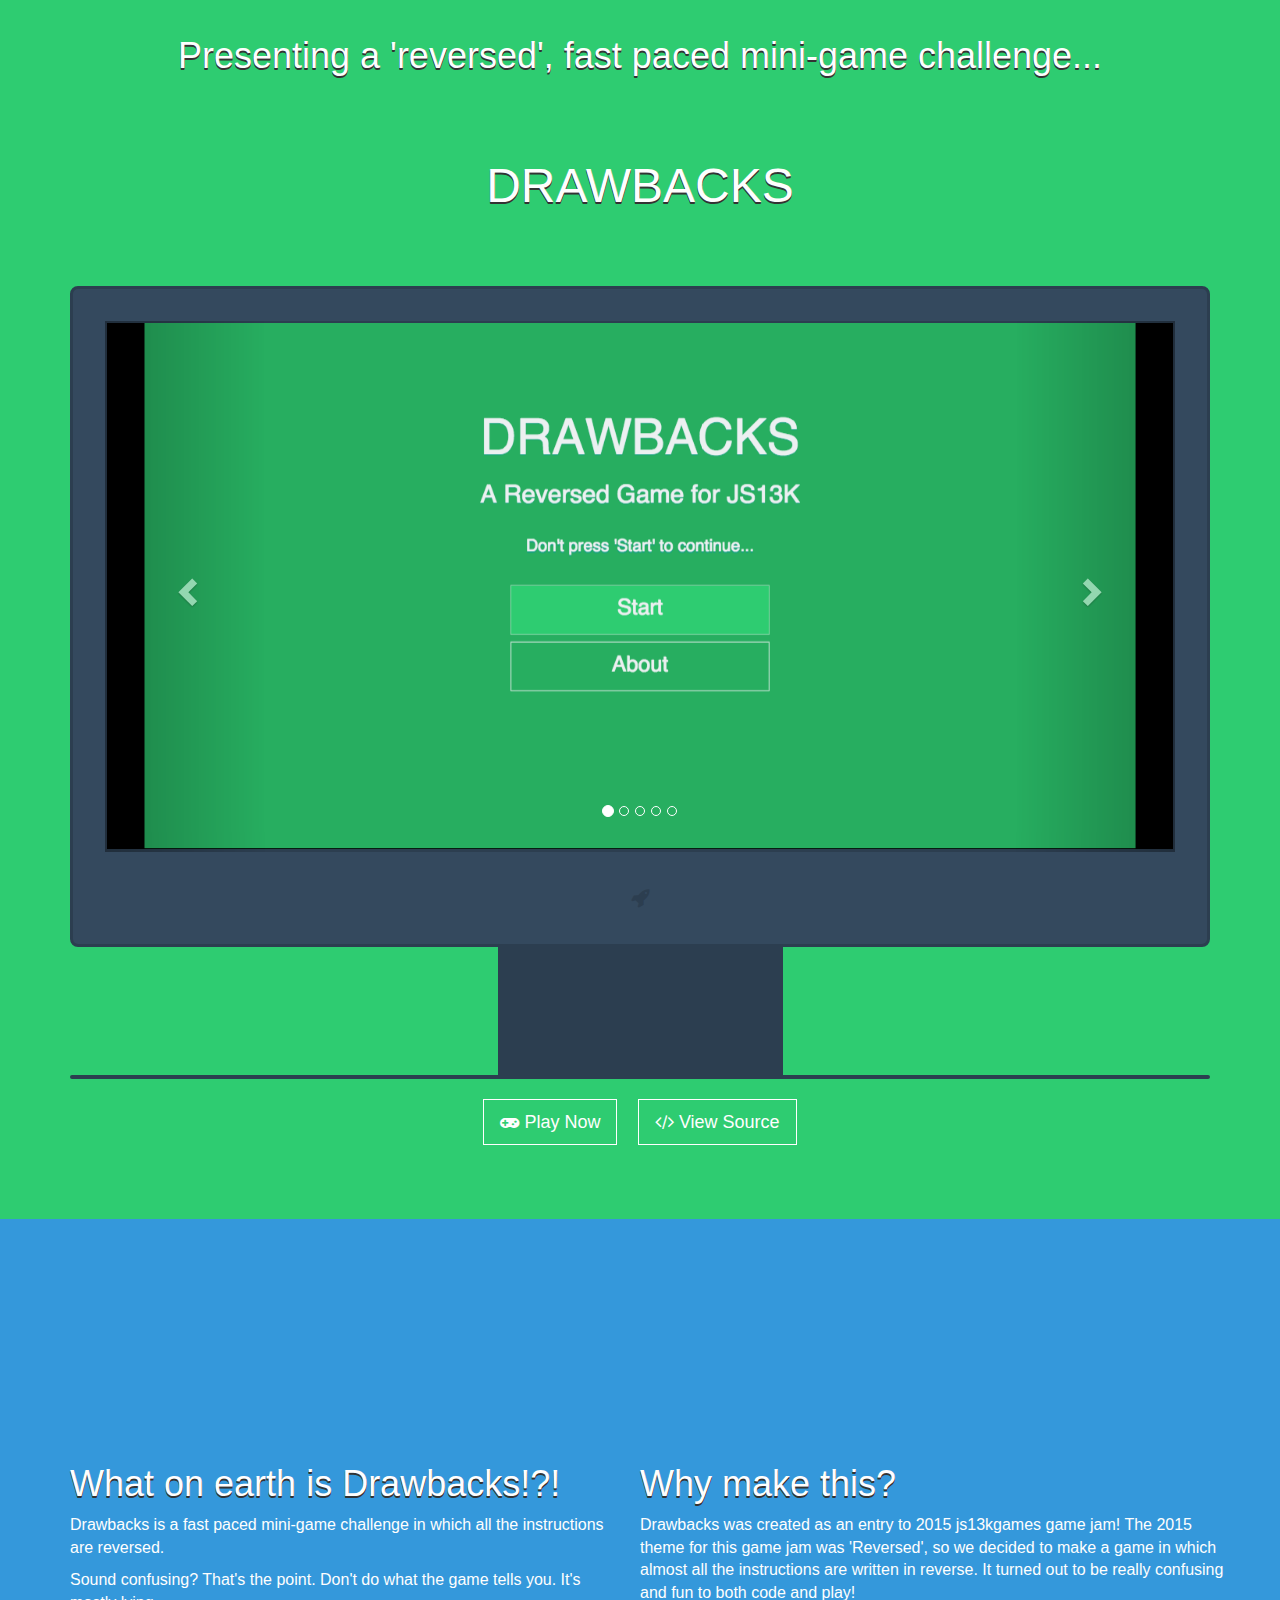
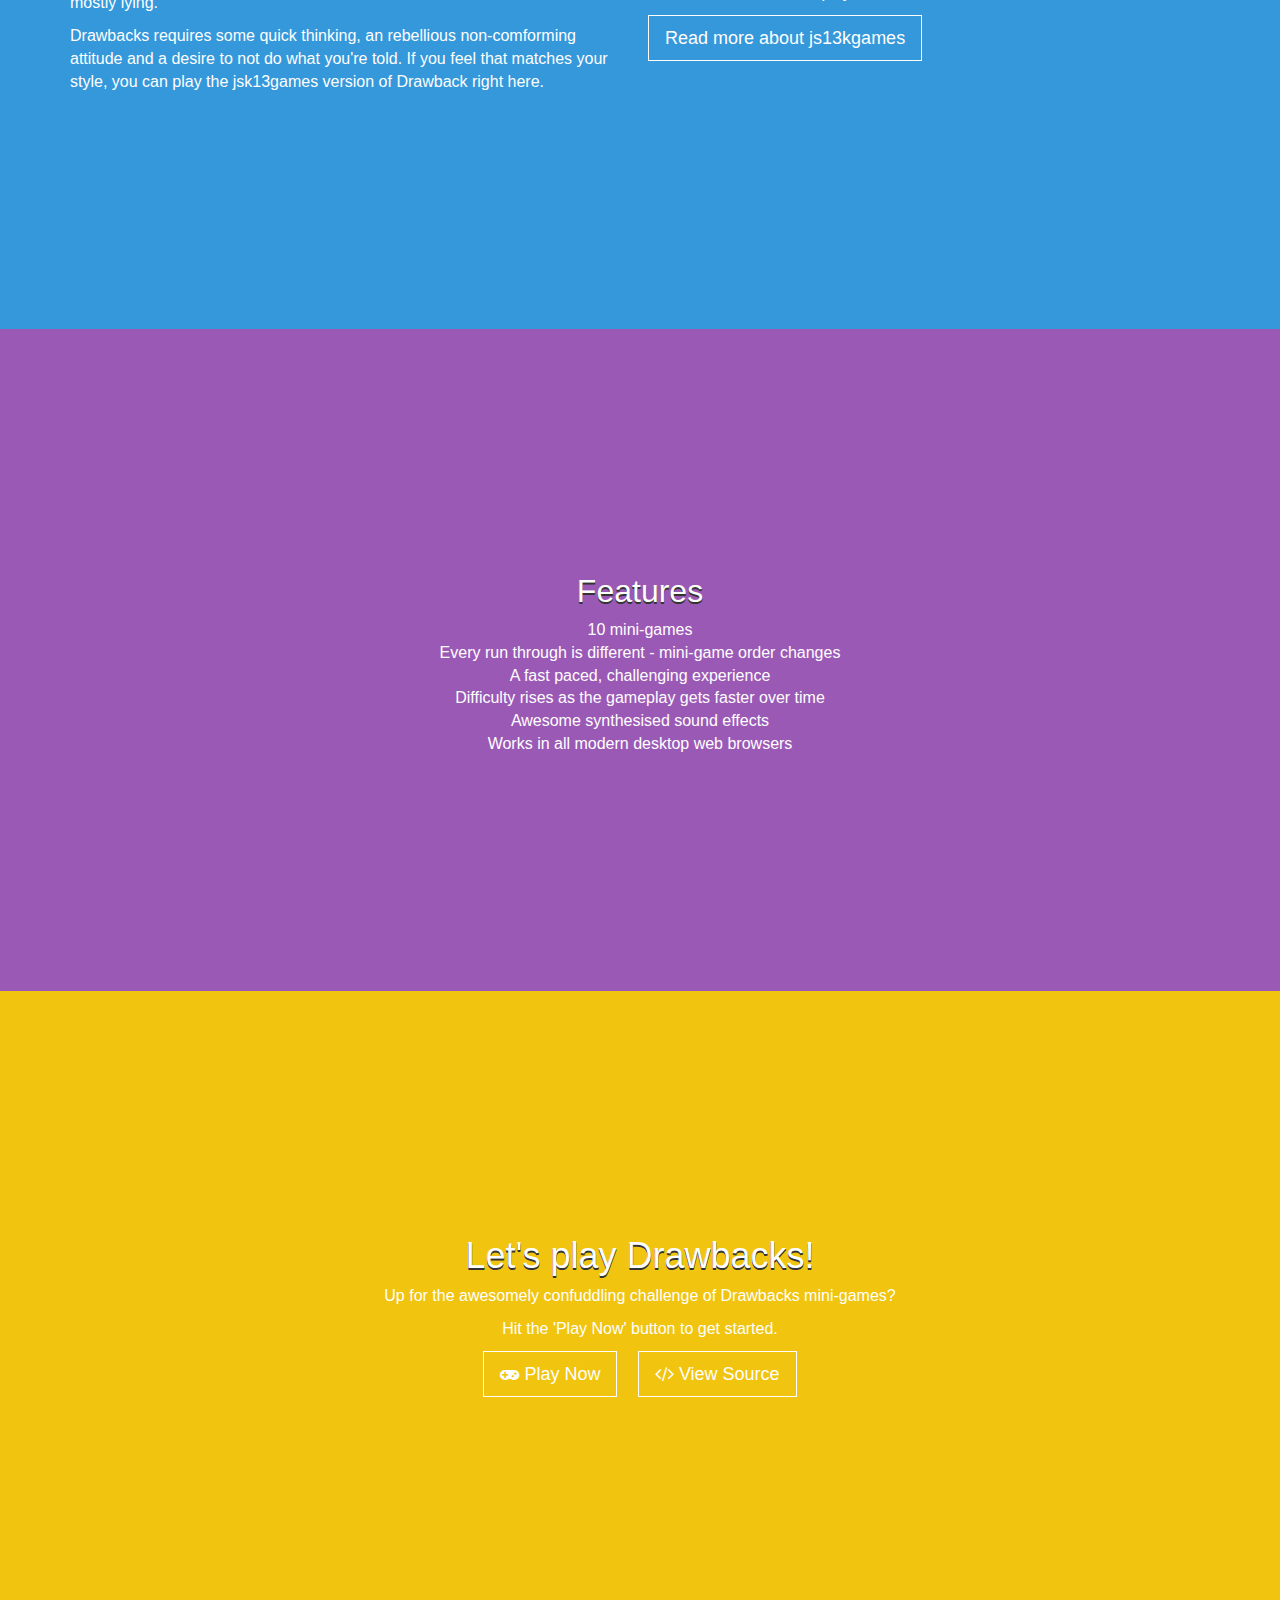
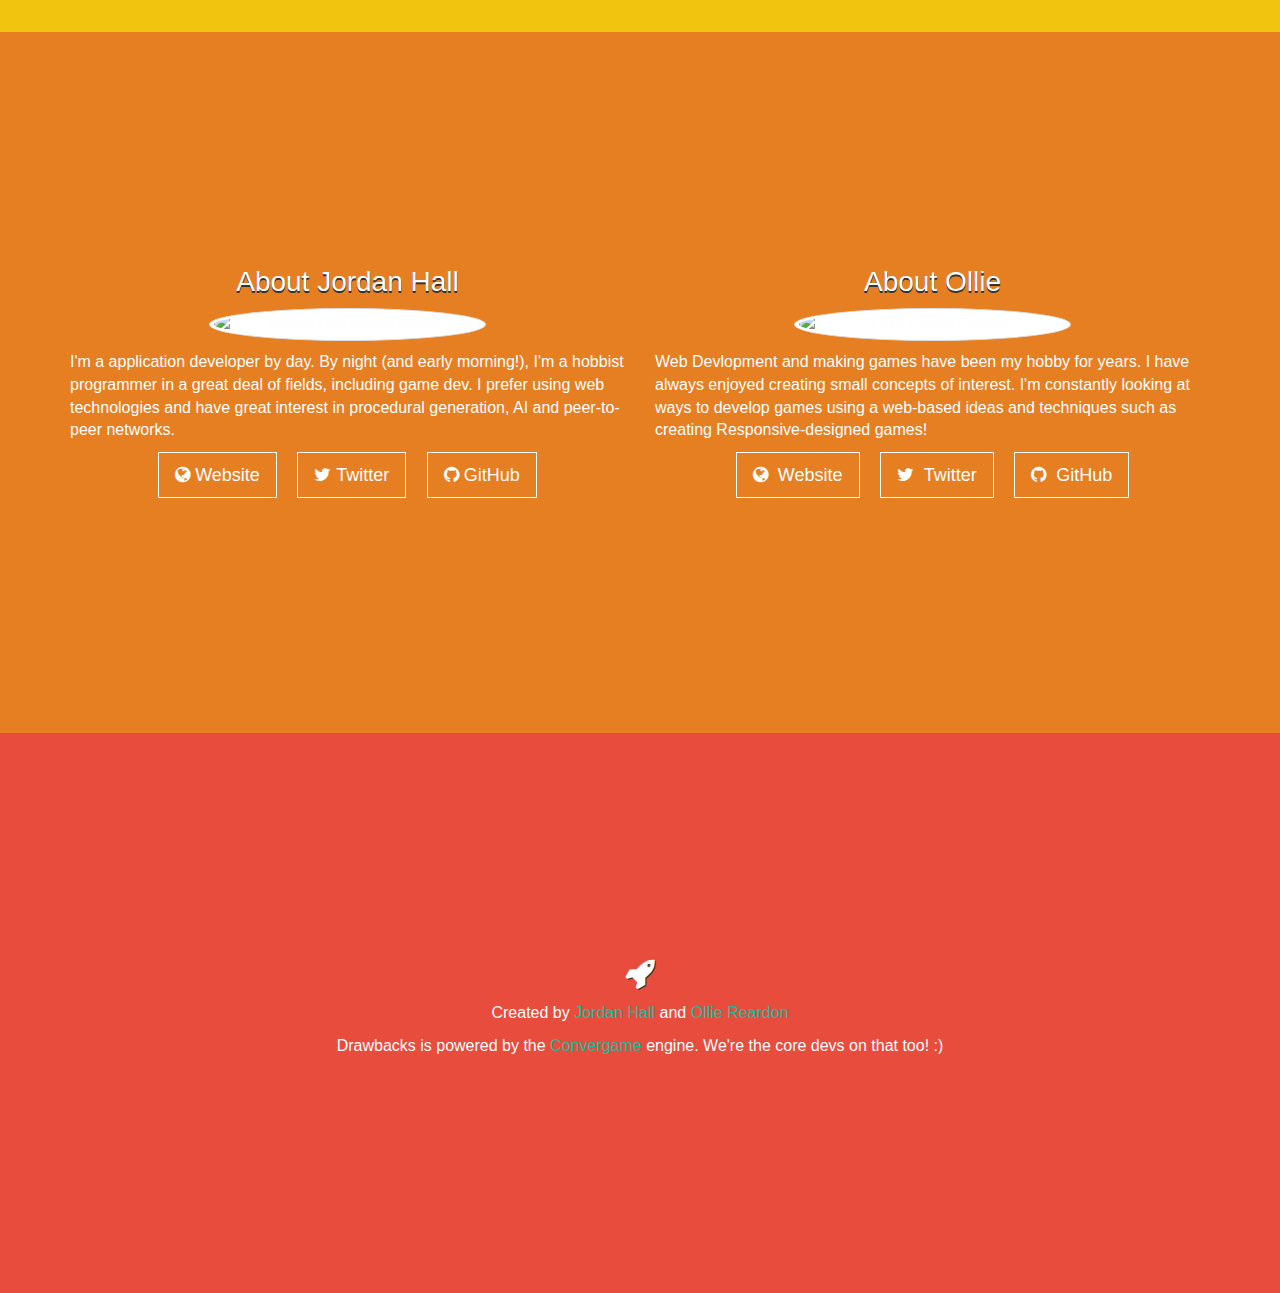
==== index.html @ aa83a206 "Google Analytics added" ====
<!DOCTYPE html>
<html lang="en">
  <head>
    <meta charset="utf-8">
    <meta http-equiv="X-UA-Compatible" content="IE=edge">
    <meta name="viewport" content="width=device-width, initial-scale=1">
    <!-- The above 3 meta tags *must* come first in the head; any other head content must come *after* these tags -->
    <title>Drawbacks - a 'reversed' fast paced mini-game challenge</title>
    
    <!-- Bootstrap -->
    <link rel="stylesheet" href="https://maxcdn.bootstrapcdn.com/bootstrap/3.3.5/css/bootstrap.min.css">
    <link href="css/style.css" rel="stylesheet">
    <link rel="stylesheet" href="https://maxcdn.bootstrapcdn.com/font-awesome/4.4.0/css/font-awesome.min.css">

    <!-- HTML5 shim and Respond.js for IE8 support of HTML5 elements and media queries -->
    <!-- WARNING: Respond.js doesn't work if you view the page via file:// -->
    <!--[if lt IE 9]>
      <script src="https://oss.maxcdn.com/html5shiv/3.7.2/html5shiv.min.js"></script>
      <script src="https://oss.maxcdn.com/respond/1.4.2/respond.min.js"></script>
    <![endif]-->
  </head>
  <body>
  <div class="bg bg-green">
    <div class="container">
      <h2 class="text-center">Presenting a 'reversed', fast paced mini-game challenge...</h2>
      <h1 class="text-center">DRAWBACKS</h1>
      <div class="monitor">
        <div id="carousel-screenshots" class="carousel slide" data-ride="carousel">
        <!-- Indicators -->
        <ol class="carousel-indicators">
          <li data-target="#carousel-screenshots" data-slide-to="0" class="active"></li>
          <li data-target="#carousel-screenshots" data-slide-to="1"></li>
          <li data-target="#carousel-screenshots" data-slide-to="2"></li>
          <li data-target="#carousel-screenshots" data-slide-to="3"></li>
          <li data-target="#carousel-screenshots" data-slide-to="4"></li>
        </ol>

        <!-- Wrapper for slides -->
        <div class="carousel-inner screenshots" role="listbox">
          <div class="item active">
            <img src="screens/title.png" alt="A 'reversed', fast paced mini-game challenge!">
          
          </div>
          <div class="item">
            <img src="screens/animals.png" alt="Select the animal.">
 
          </div>
          <div class="item">
            <img src="screens/yn.png" alt="Difficult questions">
      
          </div>
          <div class="item">
            <img src="screens/button.png" alt="Press? Or not to press?">
     
          </div>
          <div class="item">
            <img src="screens/traffic.png" alt="Go on which light!?!">
      
          </div>
        </div>
      
        <!-- Controls -->
        <a class="left carousel-control" href="#carousel-screenshots" role="button" data-slide="prev">
          <span class="glyphicon glyphicon-chevron-left" aria-hidden="true"></span>
          <span class="sr-only">Previous</span>
        </a>
        <a class="right carousel-control" href="#carousel-screenshots" role="button" data-slide="next">
          <span class="glyphicon glyphicon-chevron-right" aria-hidden="true"></span>
          <span class="sr-only">Next</span>
        </a>
      </div>
      <p class="text-center monitor-rocket"><span class="fa fa-rocket"></span></p>
      </div>
      <div class="monitor-stand"></div>
      <div class="monitor-base"></div>
      <br>
      <p class="text-center"><a href="js13k/index.html" class="text-center btn btn-lg btn-default btn-outline"><span class="fa fa-gamepad"></span>&nbsp;Play Now</a> <a href="https://github.com/DivineOmega/js13k" target="blank" class="text-center btn btn-lg btn-default btn-outline"><span class="fa fa-code"></span>&nbsp;View Source</a> </p>
    </div>
  </div>
  <div class="bg bg-blue">
    <div class="container">
      <div class="row">
        <div class="col-sm-6">
          <h2>What on earth is Drawbacks!?!</h2>
          <p>Drawbacks is a fast paced mini-game challenge in which all the instructions are reversed.</p>
          <p>Sound confusing? That's the point. Don't do what the game tells you. It's mostly lying.</p>
          <p>Drawbacks requires some quick thinking, an rebellious non-comforming attitude and a desire to not do what you're told. If you feel that matches your style, you can play the jsk13games version of Drawback right here.</p>
        </div>
        <div class="col sm-6">
          <h2>Why make this?</h2>
          <p>Drawbacks was created as an entry to 2015 js13kgames game jam! The 2015 theme for this game jam was 'Reversed', so we decided to make a game in which almost all the instructions are written in reverse. It turned out to be really confusing and fun to both code and play!</p>
          <a href="http://js13kgames.com/" target="_blank" class="btn btn-default btn-outline btn-lg">Read more about js13kgames</a>
        </div>
      </div>
      <!-- <a href="#play" class="btn btn-default btn-outline btn-lg">Play Drawbacks</a> !-->
      
    </div>
  </div>
  <div class="bg bg-purple">
    <div class="container">
      <h3 class="text-center">Features</h3>
      <ul class="list-unstyled text-center">
        <li>10 mini-games</li>
        <li>Every run through is different - mini-game order changes</li>
        <li>A fast paced, challenging experience</li>
        <li>Difficulty rises as the gameplay gets faster over time</li>
        <li>Awesome synthesised sound effects</li>
        <li>Works in all modern desktop web browsers</li>
      </ul>
    </div>
  </div>
  <a name="play"></a>
  <div class="bg bg-orange">
    <div class="container">
      <h2 class="text-center">Let's play Drawbacks!</h2>
      <p class="text-center">Up for the awesomely confuddling challenge of Drawbacks mini-games?</p>
      <p class="text-center">Hit the 'Play Now' button to get started.</p>
      <p class="text-center"><a href="js13k/index.html" class="text-center btn btn-lg btn-default btn-outline"><span class="fa fa-gamepad"></span>&nbsp;Play Now</a> <a href="https://github.com/DivineOmega/js13k" target="blank" class="text-center btn btn-lg btn-default btn-outline"><span class="fa fa-code"></span>&nbsp;View Source</a> </p>
    </div>
  </div>
  <div class="bg bg-yellow">
    <div class="container">
      <div class="row">
        <div class="col-sm-6">
          <h4 class="text-center">About Jordan Hall</h4>
          <p class="text-center"><img src="http://i.imgur.com/apyuh7k.jpg" class="img-thumbnail img-circle img-responsive img-profile" alt="Jordan Hall profile picture"></p>
          <p>I'm a application developer by day. By night (and early morning!), I'm a hobbist programmer in a great deal of fields, including game dev. I prefer using web technologies and have great interest in procedural generation, AI and peer-to-peer networks.</p>
          <p class="text-center"><a href="http://jordanhall.co.uk/" class="btn btn-default btn-outline btn-lg"><span class="fa fa-globe"></span>&nbsp;Website</a> <a href="https://twitter.com/DivineOmega" class="btn btn-default btn-outline btn-lg"><span class="fa fa-twitter"></span>&nbsp;Twitter</a> <a href="https://github.com/DivineOmega" class="btn btn-default btn-outline btn-lg"><span class="fa fa-github">&nbsp;</span>GitHub</a></p>
        </div>
        <div class="col-sm-6">
          <h4 class="text-center">About Ollie</h4>
          <p class="text-center"><img src="http://i.imgur.com/qMhLYE9.jpg" class="img-thumbnail img-circle img-responsive img-profile" alt="Ollie Profile Picture"></p>
          <p>Web Devlopment and making games have been my hobby for years. I have always enjoyed creating small concepts of interest. I'm constantly looking at ways to develop games using a web-based ideas and techniques such as creating Responsive-designed games!</p>
          <p class="text-center"><a href="https://ojdon.github.io/" class="btn btn-default btn-outline btn-lg"><span class="fa fa-globe"></span>&nbsp; Website</a> <a href="https://twitter.com/ojdon" class="btn btn-default btn-outline btn-lg"><span class="fa fa-twitter"></span>&nbsp; Twitter</a> <a href="https://github.com/ojdon" class="btn btn-default btn-outline btn-lg"><span class="fa fa-github">&nbsp;</span> GitHub</a></p>
        </div>
      </div>
    </div>
  </div>
  <div class="bg bg-red">
    <footer class="container">
      <p class="text-center"><span class="fa fa-rocket rocket"></span></p>
      <p class="text-center">Created by <a href="https://github.com/DivineOmega">Jordan Hall</a> and <a href="https://github.com/ojdon">Ollie Reardon</a></p>
      <p class="text-center">Drawbacks is powered by the <a href="https://github.com/convergame/convergame-engine">Convergame</a> engine. We're the core devs on that too! :)</p>
    </footer>
  </div>
    <!-- jQuery (necessary for Bootstrap's JavaScript plugins) -->
    <script src="https://ajax.googleapis.com/ajax/libs/jquery/1.11.3/jquery.min.js"></script>
    <!-- Include all compiled plugins (below), or include individual files as needed -->
    <script src="https://maxcdn.bootstrapcdn.com/bootstrap/3.3.5/js/bootstrap.min.js"></script>
    <script>
      (function(i,s,o,g,r,a,m){i['GoogleAnalyticsObject']=r;i[r]=i[r]||function(){
      (i[r].q=i[r].q||[]).push(arguments)},i[r].l=1*new Date();a=s.createElement(o),
      m=s.getElementsByTagName(o)[0];a.async=1;a.src=g;m.parentNode.insertBefore(a,m)
      })(window,document,'script','//www.google-analytics.com/analytics.js','ga');

      ga('create', 'UA-67530805-1', 'auto');
      ga('send', 'pageview');

    </script>
  </body>
</html>
---- css/style.css ----
html{font-size:62.5%}h1,h2,h3,h4,h5,h6{text-shadow:0 1px #333, 0 2px #333}h1{font-size:48px;font-size:4.8rem;padding:64px 0}h2{font-size:36px;font-size:3.6rem}h3{font-size:32px;font-size:3.2rem}h4{font-size:28px;font-size:2.8rem}h5{font-size:24px;font-size:2.5rem}h6{font-size:20px;font-size:2.0rem}p,li,label{font-size:16px;font-size:1.6rem}.bg{color:#FEFEFE;padding:25vh 0}.bg:first-child{padding:16px 0 64px 0}.bg-green{background:#2ecc71}.bg-blue{background:#3498db}.bg-purple{background:#9b59b6}.bg-orange{background:#f1c40f}.bg-yellow{background:#e67e22}.bg-red{background:#e74c3c}footer a{color:#1abc9c}footer a:hover{border-bottom:2px solid #1abc9c;color:#1abc9c;text-decoration:none}.btn-outline{background:none;border:1px solid #FEFEFE !important;color:#FEFEFE}.img-profile{width:50%;margin:0 auto;text-align:center}.monitor{background:#34495e;border-radius:8px;border:3px solid #2c3e50;padding:32px 32px 0 32px}.monitor-rocket{color:#2c3e50;font-size:20px;font-size:2.0rem;margin:0;padding:32px 0}.monitor-stand{background:#2c3e50;width:25%;margin:0 auto;text-align:center;height:128px}.monitor-base{border-radius:8px;background:#34495e;border:2px solid #2c3e50}.rocket{font-size:32px;font-size:3.2rem !important;text-shadow:1px 1px #333}.screenshots{border:2px solid #2c3e50;border-bottom-width:3px}.btn{border-radius:0;border-bottom:3px solid rgba(0,0,0,0.25);margin:auto 8px}
/*# sourceMappingURL=style.css.map */
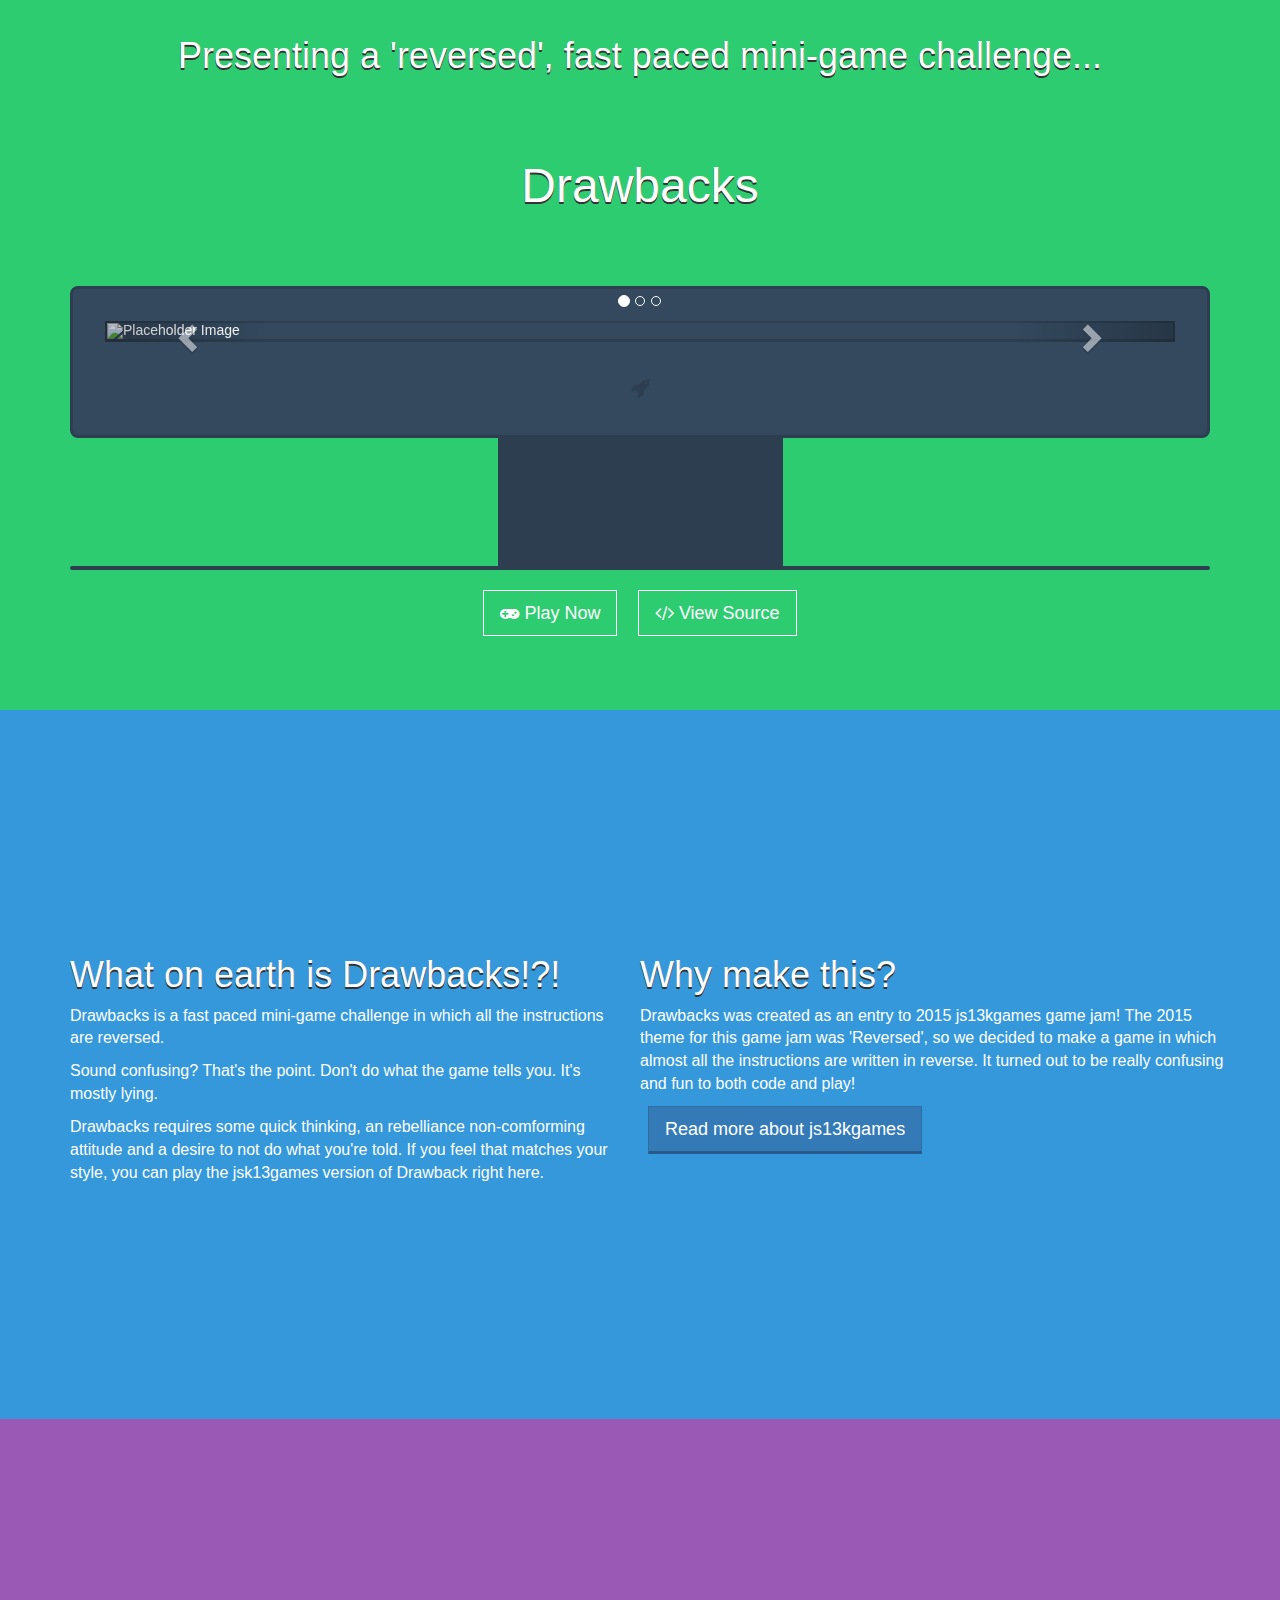
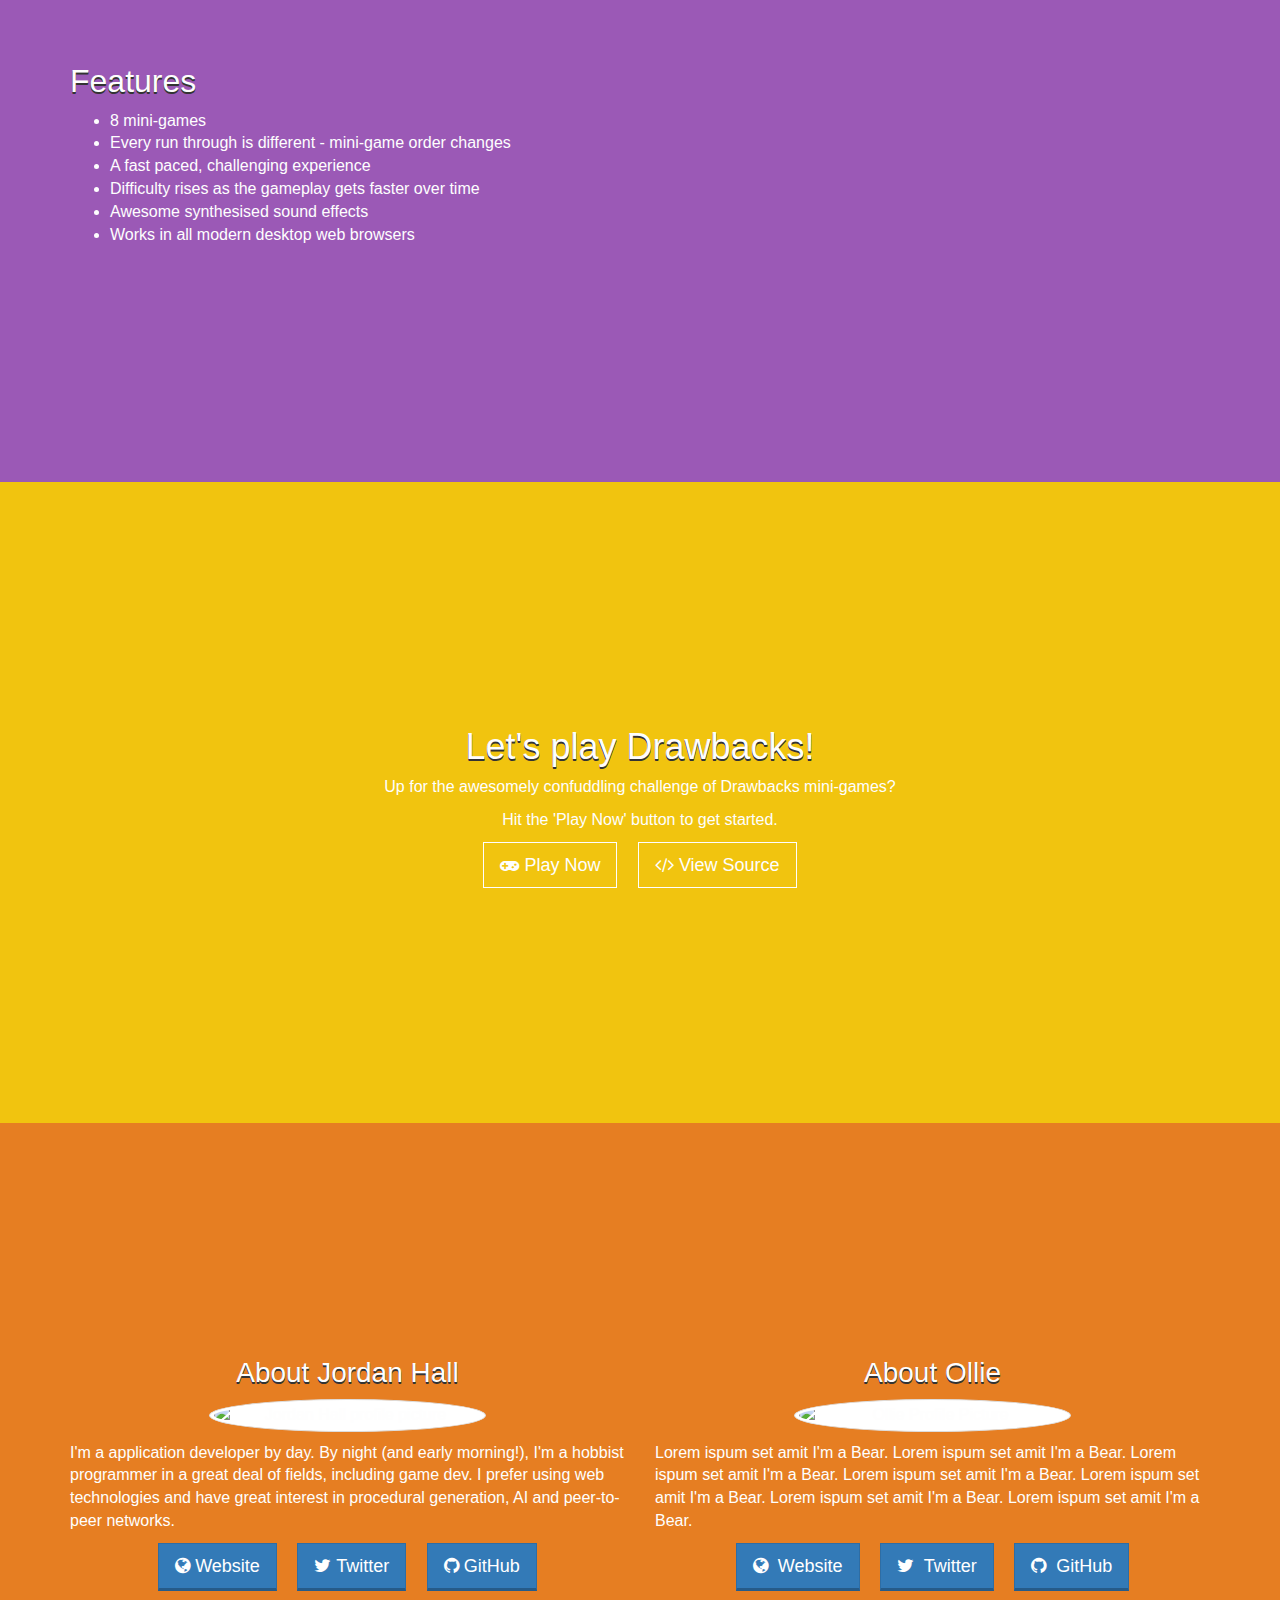
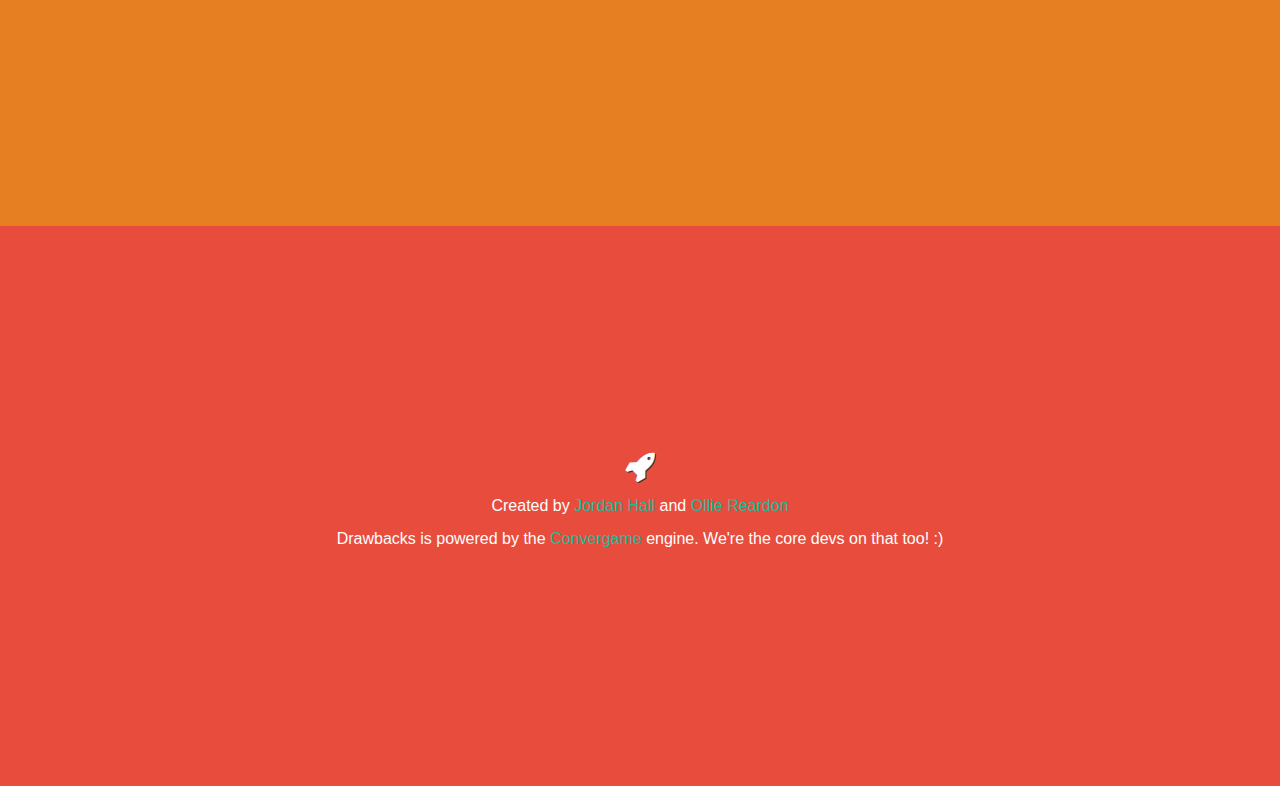
==== commit 6095aeda: "Inconsequential change to re-publish pages" ====
--- a/index.html
+++ b/index.html
@@ -5,7 +5,7 @@
     <meta http-equiv="X-UA-Compatible" content="IE=edge">
     <meta name="viewport" content="width=device-width, initial-scale=1">
     <!-- The above 3 meta tags *must* come first in the head; any other head content must come *after* these tags -->
-    <title>Drawbacks - a 'reversed' fast paced mini-game challenge</title>
+    <title>Drawbacks - a 'reversed' fast paced mini-game challenge </title>
     
     <!-- Bootstrap -->
     <link rel="stylesheet" href="https://maxcdn.bootstrapcdn.com/bootstrap/3.3.5/css/bootstrap.min.css">
@@ -23,7 +23,7 @@
   <div class="bg bg-green">
     <div class="container">
       <h2 class="text-center">Presenting a 'reversed', fast paced mini-game challenge...</h2>
-      <h1 class="text-center">DRAWBACKS</h1>
+      <h1 class="text-center">Drawbacks</h1>
       <div class="monitor">
         <div id="carousel-screenshots" class="carousel slide" data-ride="carousel">
         <!-- Indicators -->
@@ -31,31 +31,21 @@
           <li data-target="#carousel-screenshots" data-slide-to="0" class="active"></li>
           <li data-target="#carousel-screenshots" data-slide-to="1"></li>
           <li data-target="#carousel-screenshots" data-slide-to="2"></li>
-          <li data-target="#carousel-screenshots" data-slide-to="3"></li>
-          <li data-target="#carousel-screenshots" data-slide-to="4"></li>
         </ol>
 
         <!-- Wrapper for slides -->
         <div class="carousel-inner screenshots" role="listbox">
           <div class="item active">
-            <img src="screens/title.png" alt="A 'reversed', fast paced mini-game challenge!">
-          
+            <img src="http://placehold.it/1170x500" alt="Placeholder Image">
+            <div class="carousel-caption">
+              Placeholder Image
+            </div>
           </div>
           <div class="item">
-            <img src="screens/animals.png" alt="Select the animal.">
- 
-          </div>
-          <div class="item">
-            <img src="screens/yn.png" alt="Difficult questions">
-      
-          </div>
-          <div class="item">
-            <img src="screens/button.png" alt="Press? Or not to press?">
-     
-          </div>
-          <div class="item">
-            <img src="screens/traffic.png" alt="Go on which light!?!">
-      
+            <img src="http://placehold.it/1170x500" alt="Placeholder Image">
+            <div class="carousel-caption">
+              Placeholder Image
+            </div>
           </div>
         </div>
       
@@ -74,7 +64,7 @@
       <div class="monitor-stand"></div>
       <div class="monitor-base"></div>
       <br>
-      <p class="text-center"><a href="js13k/index.html" class="text-center btn btn-lg btn-default btn-outline"><span class="fa fa-gamepad"></span>&nbsp;Play Now</a> <a href="https://github.com/DivineOmega/js13k" target="blank" class="text-center btn btn-lg btn-default btn-outline"><span class="fa fa-code"></span>&nbsp;View Source</a> </p>
+      <p class="text-center"><a href="playnow/" class="text-center btn btn-lg btn-default btn-outline"><span class="fa fa-gamepad"></span>&nbsp;Play Now</a> <a href="https://github.com/DivineOmega/js13k" target="blank" class="text-center btn btn-lg btn-default btn-outline"><span class="fa fa-code"></span>&nbsp;View Source</a> </p>
     </div>
   </div>
   <div class="bg bg-blue">
@@ -84,23 +74,23 @@
           <h2>What on earth is Drawbacks!?!</h2>
           <p>Drawbacks is a fast paced mini-game challenge in which all the instructions are reversed.</p>
           <p>Sound confusing? That's the point. Don't do what the game tells you. It's mostly lying.</p>
-          <p>Drawbacks requires some quick thinking, an rebellious non-comforming attitude and a desire to not do what you're told. If you feel that matches your style, you can play the jsk13games version of Drawback right here.</p>
+          <p>Drawbacks requires some quick thinking, an rebelliance non-comforming attitude and a desire to not do what you're told. If you feel that matches your style, you can play the jsk13games version of Drawback right here.</p>
         </div>
         <div class="col sm-6">
           <h2>Why make this?</h2>
           <p>Drawbacks was created as an entry to 2015 js13kgames game jam! The 2015 theme for this game jam was 'Reversed', so we decided to make a game in which almost all the instructions are written in reverse. It turned out to be really confusing and fun to both code and play!</p>
-          <a href="http://js13kgames.com/" target="_blank" class="btn btn-default btn-outline btn-lg">Read more about js13kgames</a>
+          <a href="http://js13kgames.com/" target="_blank" class="btn btn-primary btn-lg">Read more about js13kgames</a>
         </div>
       </div>
-      <!-- <a href="#play" class="btn btn-default btn-outline btn-lg">Play Drawbacks</a> !-->
+      <!-- <a href="#play" class="btn btn-primary btn-lg">Play Drawbacks</a> !-->
       
     </div>
   </div>
   <div class="bg bg-purple">
     <div class="container">
-      <h3 class="text-center">Features</h3>
-      <ul class="list-unstyled text-center">
-        <li>10 mini-games</li>
+      <h3>Features</h3>
+      <ul>
+        <li>8 mini-games</li>
         <li>Every run through is different - mini-game order changes</li>
         <li>A fast paced, challenging experience</li>
         <li>Difficulty rises as the gameplay gets faster over time</li>
@@ -115,7 +105,7 @@
       <h2 class="text-center">Let's play Drawbacks!</h2>
       <p class="text-center">Up for the awesomely confuddling challenge of Drawbacks mini-games?</p>
       <p class="text-center">Hit the 'Play Now' button to get started.</p>
-      <p class="text-center"><a href="js13k/index.html" class="text-center btn btn-lg btn-default btn-outline"><span class="fa fa-gamepad"></span>&nbsp;Play Now</a> <a href="https://github.com/DivineOmega/js13k" target="blank" class="text-center btn btn-lg btn-default btn-outline"><span class="fa fa-code"></span>&nbsp;View Source</a> </p>
+      <p class="text-center"><a href="playnow/" class="text-center btn btn-lg btn-default btn-outline"><span class="fa fa-gamepad"></span>&nbsp;Play Now</a> <a href="https://github.com/DivineOmega/js13k" target="blank" class="text-center btn btn-lg btn-default btn-outline"><span class="fa fa-code"></span>&nbsp;View Source</a> </p>
     </div>
   </div>
   <div class="bg bg-yellow">
@@ -125,13 +115,13 @@
           <h4 class="text-center">About Jordan Hall</h4>
           <p class="text-center"><img src="http://i.imgur.com/apyuh7k.jpg" class="img-thumbnail img-circle img-responsive img-profile" alt="Jordan Hall profile picture"></p>
           <p>I'm a application developer by day. By night (and early morning!), I'm a hobbist programmer in a great deal of fields, including game dev. I prefer using web technologies and have great interest in procedural generation, AI and peer-to-peer networks.</p>
-          <p class="text-center"><a href="http://jordanhall.co.uk/" class="btn btn-default btn-outline btn-lg"><span class="fa fa-globe"></span>&nbsp;Website</a> <a href="https://twitter.com/DivineOmega" class="btn btn-default btn-outline btn-lg"><span class="fa fa-twitter"></span>&nbsp;Twitter</a> <a href="https://github.com/DivineOmega" class="btn btn-default btn-outline btn-lg"><span class="fa fa-github">&nbsp;</span>GitHub</a></p>
+          <p class="text-center"><a href="http://jordanhall.co.uk/" class="btn btn-primary btn-lg"><span class="fa fa-globe"></span>&nbsp;Website</a> <a href="https://twitter.com/DivineOmega" class="btn btn-primary btn-lg"><span class="fa fa-twitter"></span>&nbsp;Twitter</a> <a href="https://github.com/DivineOmega" class="btn btn-primary btn-lg"><span class="fa fa-github">&nbsp;</span>GitHub</a></p>
         </div>
         <div class="col-sm-6">
           <h4 class="text-center">About Ollie</h4>
           <p class="text-center"><img src="http://i.imgur.com/qMhLYE9.jpg" class="img-thumbnail img-circle img-responsive img-profile" alt="Ollie Profile Picture"></p>
-          <p>Web Devlopment and making games have been my hobby for years. I have always enjoyed creating small concepts of interest. I'm constantly looking at ways to develop games using a web-based ideas and techniques such as creating Responsive-designed games!</p>
-          <p class="text-center"><a href="https://ojdon.github.io/" class="btn btn-default btn-outline btn-lg"><span class="fa fa-globe"></span>&nbsp; Website</a> <a href="https://twitter.com/ojdon" class="btn btn-default btn-outline btn-lg"><span class="fa fa-twitter"></span>&nbsp; Twitter</a> <a href="https://github.com/ojdon" class="btn btn-default btn-outline btn-lg"><span class="fa fa-github">&nbsp;</span> GitHub</a></p>
+          <p>Lorem ispum set amit I'm a Bear. Lorem ispum set amit I'm a Bear. Lorem ispum set amit I'm a Bear. Lorem ispum set amit I'm a Bear. Lorem ispum set amit I'm a Bear. Lorem ispum set amit I'm a Bear. Lorem ispum set amit I'm a Bear.</p>
+          <p class="text-center"><a href="https://ojdon.github.io/" class="btn btn-primary btn-lg"><span class="fa fa-globe"></span>&nbsp; Website</a> <a href="https://twitter.com/ojdon" class="btn btn-primary btn-lg"><span class="fa fa-twitter"></span>&nbsp; Twitter</a> <a href="https://github.com/ojdon" class="btn btn-primary btn-lg"><span class="fa fa-github">&nbsp;</span> GitHub</a></p>
         </div>
       </div>
     </div>
@@ -147,15 +137,5 @@
     <script src="https://ajax.googleapis.com/ajax/libs/jquery/1.11.3/jquery.min.js"></script>
     <!-- Include all compiled plugins (below), or include individual files as needed -->
     <script src="https://maxcdn.bootstrapcdn.com/bootstrap/3.3.5/js/bootstrap.min.js"></script>
-    <script>
-      (function(i,s,o,g,r,a,m){i['GoogleAnalyticsObject']=r;i[r]=i[r]||function(){
-      (i[r].q=i[r].q||[]).push(arguments)},i[r].l=1*new Date();a=s.createElement(o),
-      m=s.getElementsByTagName(o)[0];a.async=1;a.src=g;m.parentNode.insertBefore(a,m)
-      })(window,document,'script','//www.google-analytics.com/analytics.js','ga');
-
-      ga('create', 'UA-67530805-1', 'auto');
-      ga('send', 'pageview');
-
-    </script>
   </body>
-</html>+</html>
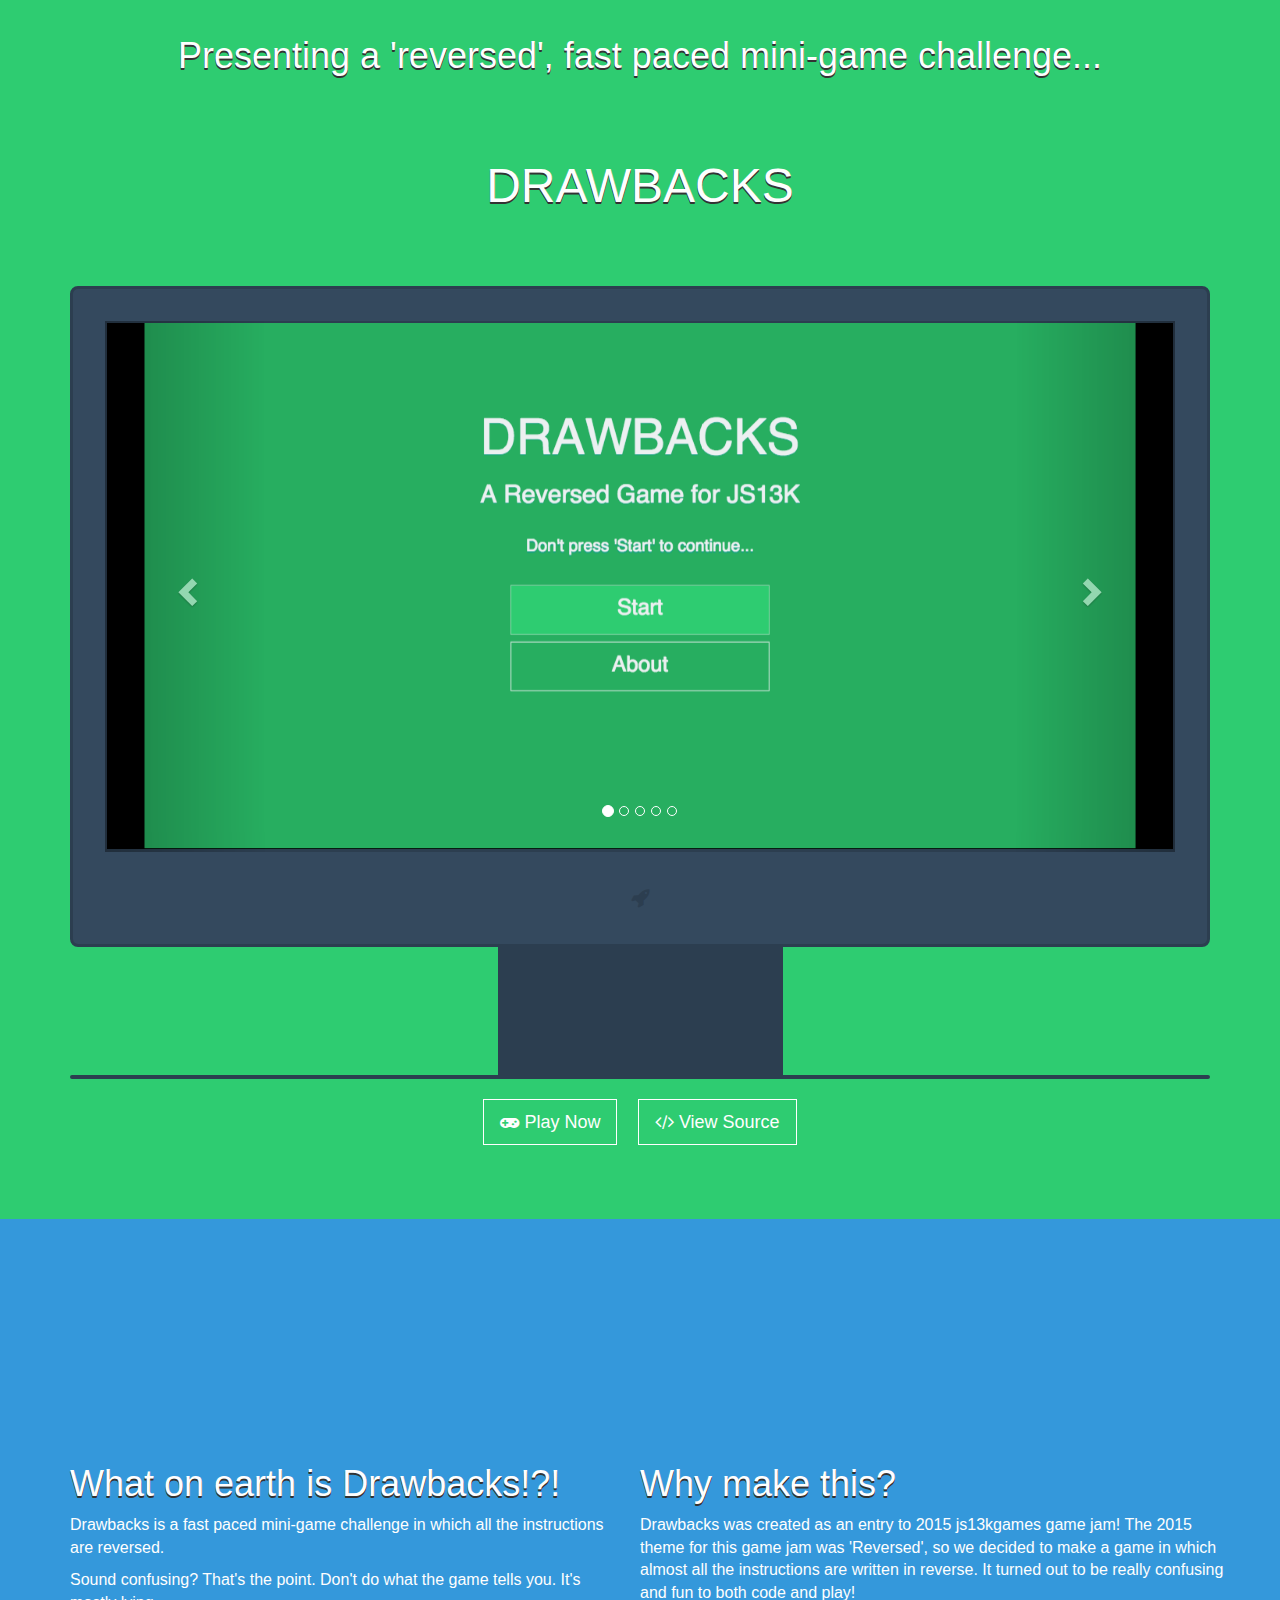
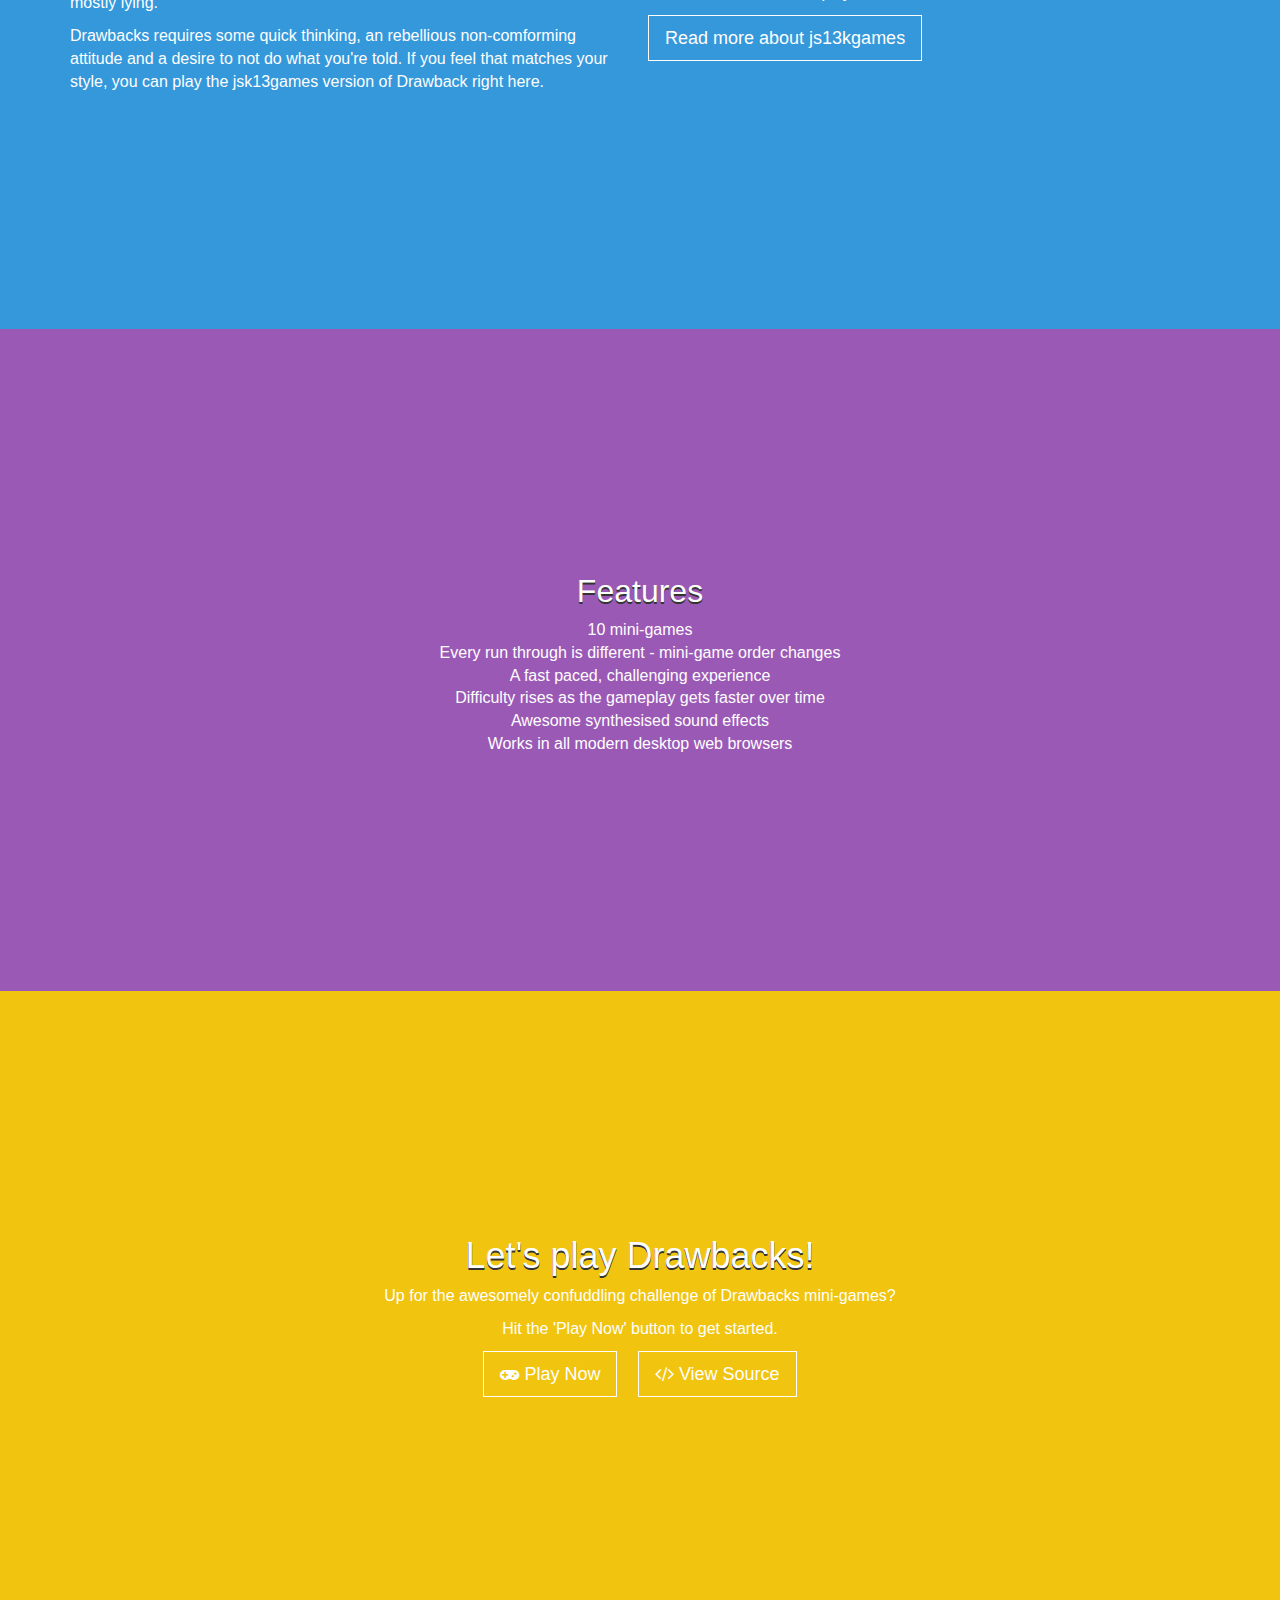
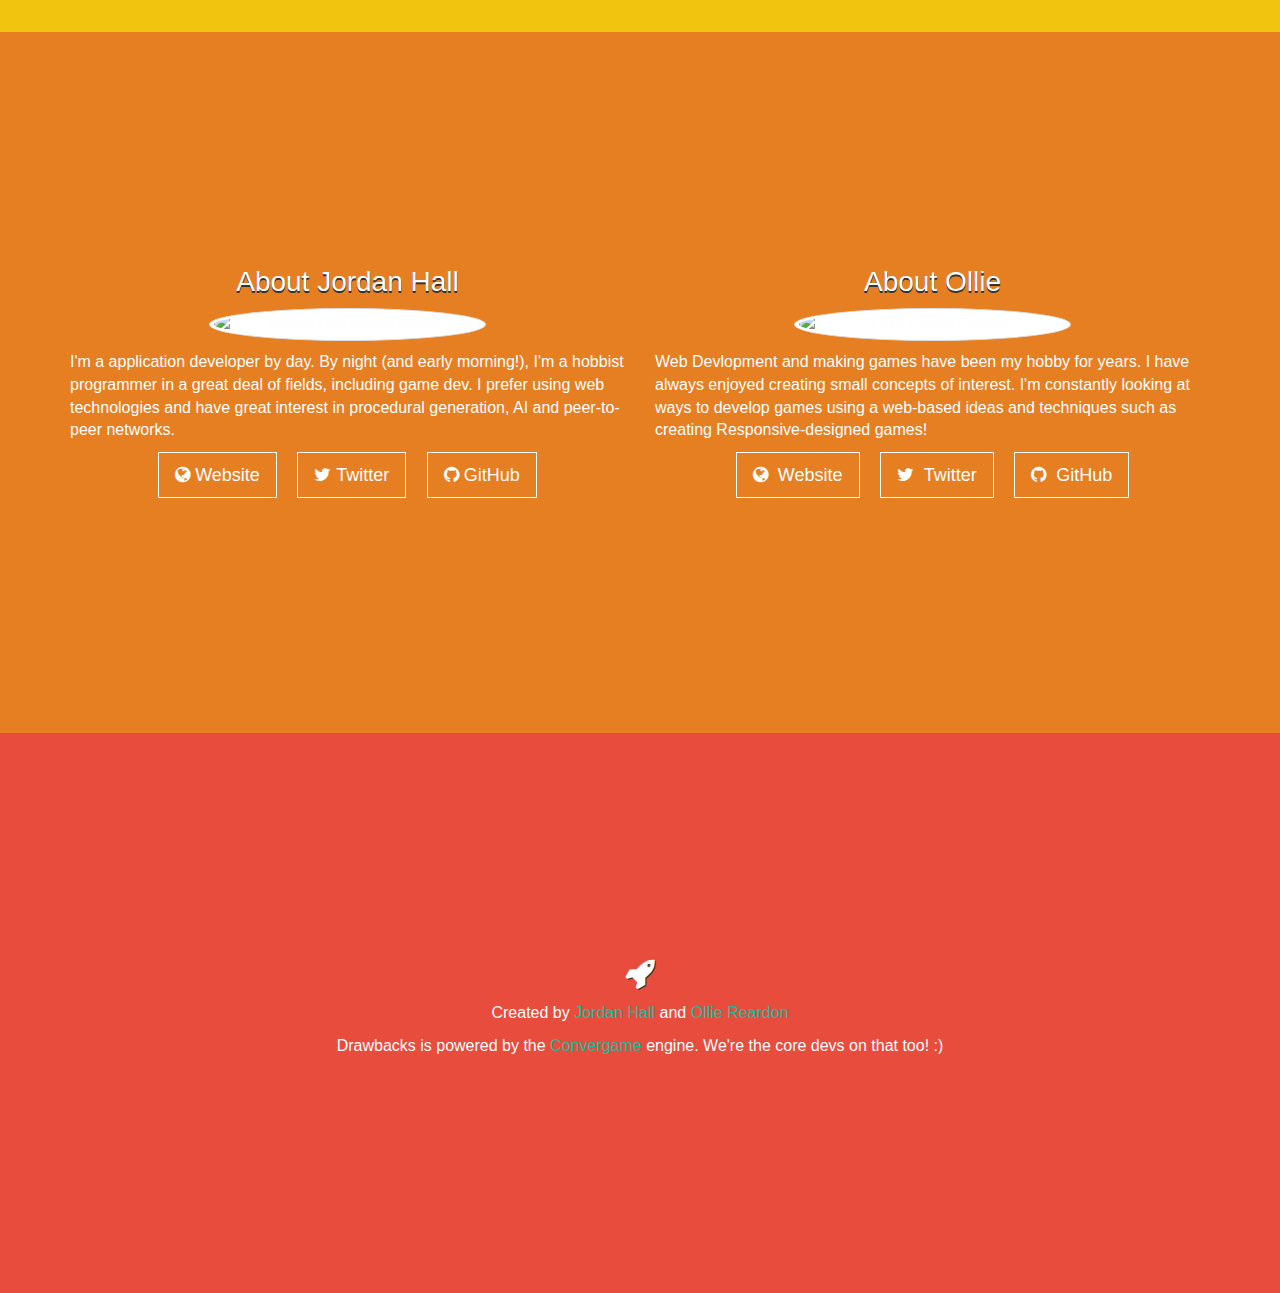
==== commit b6714592: "Inconsequential change to re-publish pages" ====
--- a/index.html
+++ b/index.html
@@ -5,7 +5,8 @@
     <meta http-equiv="X-UA-Compatible" content="IE=edge">
     <meta name="viewport" content="width=device-width, initial-scale=1">
     <!-- The above 3 meta tags *must* come first in the head; any other head content must come *after* these tags -->
-    <title>Drawbacks - a 'reversed' fast paced mini-game challenge </title>
+    
+    <title>Drawbacks - a 'reversed' fast paced mini-game challenge</title>
     
     <!-- Bootstrap -->
     <link rel="stylesheet" href="https://maxcdn.bootstrapcdn.com/bootstrap/3.3.5/css/bootstrap.min.css">
@@ -23,7 +24,7 @@
   <div class="bg bg-green">
     <div class="container">
       <h2 class="text-center">Presenting a 'reversed', fast paced mini-game challenge...</h2>
-      <h1 class="text-center">Drawbacks</h1>
+      <h1 class="text-center">DRAWBACKS</h1>
       <div class="monitor">
         <div id="carousel-screenshots" class="carousel slide" data-ride="carousel">
         <!-- Indicators -->
@@ -31,21 +32,31 @@
           <li data-target="#carousel-screenshots" data-slide-to="0" class="active"></li>
           <li data-target="#carousel-screenshots" data-slide-to="1"></li>
           <li data-target="#carousel-screenshots" data-slide-to="2"></li>
+          <li data-target="#carousel-screenshots" data-slide-to="3"></li>
+          <li data-target="#carousel-screenshots" data-slide-to="4"></li>
         </ol>
 
         <!-- Wrapper for slides -->
         <div class="carousel-inner screenshots" role="listbox">
           <div class="item active">
-            <img src="http://placehold.it/1170x500" alt="Placeholder Image">
-            <div class="carousel-caption">
-              Placeholder Image
-            </div>
+            <img src="screens/title.png" alt="A 'reversed', fast paced mini-game challenge!">
+          
           </div>
           <div class="item">
-            <img src="http://placehold.it/1170x500" alt="Placeholder Image">
-            <div class="carousel-caption">
-              Placeholder Image
-            </div>
+            <img src="screens/animals.png" alt="Select the animal.">
+ 
+          </div>
+          <div class="item">
+            <img src="screens/yn.png" alt="Difficult questions">
+      
+          </div>
+          <div class="item">
+            <img src="screens/button.png" alt="Press? Or not to press?">
+     
+          </div>
+          <div class="item">
+            <img src="screens/traffic.png" alt="Go on which light!?!">
+      
           </div>
         </div>
       
@@ -64,7 +75,7 @@
       <div class="monitor-stand"></div>
       <div class="monitor-base"></div>
       <br>
-      <p class="text-center"><a href="playnow/" class="text-center btn btn-lg btn-default btn-outline"><span class="fa fa-gamepad"></span>&nbsp;Play Now</a> <a href="https://github.com/DivineOmega/js13k" target="blank" class="text-center btn btn-lg btn-default btn-outline"><span class="fa fa-code"></span>&nbsp;View Source</a> </p>
+      <p class="text-center"><a href="js13k/index.html" class="text-center btn btn-lg btn-default btn-outline"><span class="fa fa-gamepad"></span>&nbsp;Play Now</a> <a href="https://github.com/DivineOmega/js13k" target="blank" class="text-center btn btn-lg btn-default btn-outline"><span class="fa fa-code"></span>&nbsp;View Source</a> </p>
     </div>
   </div>
   <div class="bg bg-blue">
@@ -74,23 +85,23 @@
           <h2>What on earth is Drawbacks!?!</h2>
           <p>Drawbacks is a fast paced mini-game challenge in which all the instructions are reversed.</p>
           <p>Sound confusing? That's the point. Don't do what the game tells you. It's mostly lying.</p>
-          <p>Drawbacks requires some quick thinking, an rebelliance non-comforming attitude and a desire to not do what you're told. If you feel that matches your style, you can play the jsk13games version of Drawback right here.</p>
+          <p>Drawbacks requires some quick thinking, an rebellious non-comforming attitude and a desire to not do what you're told. If you feel that matches your style, you can play the jsk13games version of Drawback right here.</p>
         </div>
         <div class="col sm-6">
           <h2>Why make this?</h2>
           <p>Drawbacks was created as an entry to 2015 js13kgames game jam! The 2015 theme for this game jam was 'Reversed', so we decided to make a game in which almost all the instructions are written in reverse. It turned out to be really confusing and fun to both code and play!</p>
-          <a href="http://js13kgames.com/" target="_blank" class="btn btn-primary btn-lg">Read more about js13kgames</a>
+          <a href="http://js13kgames.com/" target="_blank" class="btn btn-default btn-outline btn-lg">Read more about js13kgames</a>
         </div>
       </div>
-      <!-- <a href="#play" class="btn btn-primary btn-lg">Play Drawbacks</a> !-->
+      <!-- <a href="#play" class="btn btn-default btn-outline btn-lg">Play Drawbacks</a> !-->
       
     </div>
   </div>
   <div class="bg bg-purple">
     <div class="container">
-      <h3>Features</h3>
-      <ul>
-        <li>8 mini-games</li>
+      <h3 class="text-center">Features</h3>
+      <ul class="list-unstyled text-center">
+        <li>10 mini-games</li>
         <li>Every run through is different - mini-game order changes</li>
         <li>A fast paced, challenging experience</li>
         <li>Difficulty rises as the gameplay gets faster over time</li>
@@ -105,7 +116,7 @@
       <h2 class="text-center">Let's play Drawbacks!</h2>
       <p class="text-center">Up for the awesomely confuddling challenge of Drawbacks mini-games?</p>
       <p class="text-center">Hit the 'Play Now' button to get started.</p>
-      <p class="text-center"><a href="playnow/" class="text-center btn btn-lg btn-default btn-outline"><span class="fa fa-gamepad"></span>&nbsp;Play Now</a> <a href="https://github.com/DivineOmega/js13k" target="blank" class="text-center btn btn-lg btn-default btn-outline"><span class="fa fa-code"></span>&nbsp;View Source</a> </p>
+      <p class="text-center"><a href="js13k/index.html" class="text-center btn btn-lg btn-default btn-outline"><span class="fa fa-gamepad"></span>&nbsp;Play Now</a> <a href="https://github.com/DivineOmega/js13k" target="blank" class="text-center btn btn-lg btn-default btn-outline"><span class="fa fa-code"></span>&nbsp;View Source</a> </p>
     </div>
   </div>
   <div class="bg bg-yellow">
@@ -115,13 +126,13 @@
           <h4 class="text-center">About Jordan Hall</h4>
           <p class="text-center"><img src="http://i.imgur.com/apyuh7k.jpg" class="img-thumbnail img-circle img-responsive img-profile" alt="Jordan Hall profile picture"></p>
           <p>I'm a application developer by day. By night (and early morning!), I'm a hobbist programmer in a great deal of fields, including game dev. I prefer using web technologies and have great interest in procedural generation, AI and peer-to-peer networks.</p>
-          <p class="text-center"><a href="http://jordanhall.co.uk/" class="btn btn-primary btn-lg"><span class="fa fa-globe"></span>&nbsp;Website</a> <a href="https://twitter.com/DivineOmega" class="btn btn-primary btn-lg"><span class="fa fa-twitter"></span>&nbsp;Twitter</a> <a href="https://github.com/DivineOmega" class="btn btn-primary btn-lg"><span class="fa fa-github">&nbsp;</span>GitHub</a></p>
+          <p class="text-center"><a href="http://jordanhall.co.uk/" class="btn btn-default btn-outline btn-lg"><span class="fa fa-globe"></span>&nbsp;Website</a> <a href="https://twitter.com/DivineOmega" class="btn btn-default btn-outline btn-lg"><span class="fa fa-twitter"></span>&nbsp;Twitter</a> <a href="https://github.com/DivineOmega" class="btn btn-default btn-outline btn-lg"><span class="fa fa-github">&nbsp;</span>GitHub</a></p>
         </div>
         <div class="col-sm-6">
           <h4 class="text-center">About Ollie</h4>
           <p class="text-center"><img src="http://i.imgur.com/qMhLYE9.jpg" class="img-thumbnail img-circle img-responsive img-profile" alt="Ollie Profile Picture"></p>
-          <p>Lorem ispum set amit I'm a Bear. Lorem ispum set amit I'm a Bear. Lorem ispum set amit I'm a Bear. Lorem ispum set amit I'm a Bear. Lorem ispum set amit I'm a Bear. Lorem ispum set amit I'm a Bear. Lorem ispum set amit I'm a Bear.</p>
-          <p class="text-center"><a href="https://ojdon.github.io/" class="btn btn-primary btn-lg"><span class="fa fa-globe"></span>&nbsp; Website</a> <a href="https://twitter.com/ojdon" class="btn btn-primary btn-lg"><span class="fa fa-twitter"></span>&nbsp; Twitter</a> <a href="https://github.com/ojdon" class="btn btn-primary btn-lg"><span class="fa fa-github">&nbsp;</span> GitHub</a></p>
+          <p>Web Devlopment and making games have been my hobby for years. I have always enjoyed creating small concepts of interest. I'm constantly looking at ways to develop games using a web-based ideas and techniques such as creating Responsive-designed games!</p>
+          <p class="text-center"><a href="https://ojdon.github.io/" class="btn btn-default btn-outline btn-lg"><span class="fa fa-globe"></span>&nbsp; Website</a> <a href="https://twitter.com/ojdon" class="btn btn-default btn-outline btn-lg"><span class="fa fa-twitter"></span>&nbsp; Twitter</a> <a href="https://github.com/ojdon" class="btn btn-default btn-outline btn-lg"><span class="fa fa-github">&nbsp;</span> GitHub</a></p>
         </div>
       </div>
     </div>
@@ -137,5 +148,15 @@
     <script src="https://ajax.googleapis.com/ajax/libs/jquery/1.11.3/jquery.min.js"></script>
     <!-- Include all compiled plugins (below), or include individual files as needed -->
     <script src="https://maxcdn.bootstrapcdn.com/bootstrap/3.3.5/js/bootstrap.min.js"></script>
+    <script>
+      (function(i,s,o,g,r,a,m){i['GoogleAnalyticsObject']=r;i[r]=i[r]||function(){
+      (i[r].q=i[r].q||[]).push(arguments)},i[r].l=1*new Date();a=s.createElement(o),
+      m=s.getElementsByTagName(o)[0];a.async=1;a.src=g;m.parentNode.insertBefore(a,m)
+      })(window,document,'script','//www.google-analytics.com/analytics.js','ga');
+
+      ga('create', 'UA-67530805-1', 'auto');
+      ga('send', 'pageview');
+
+    </script>
   </body>
 </html>
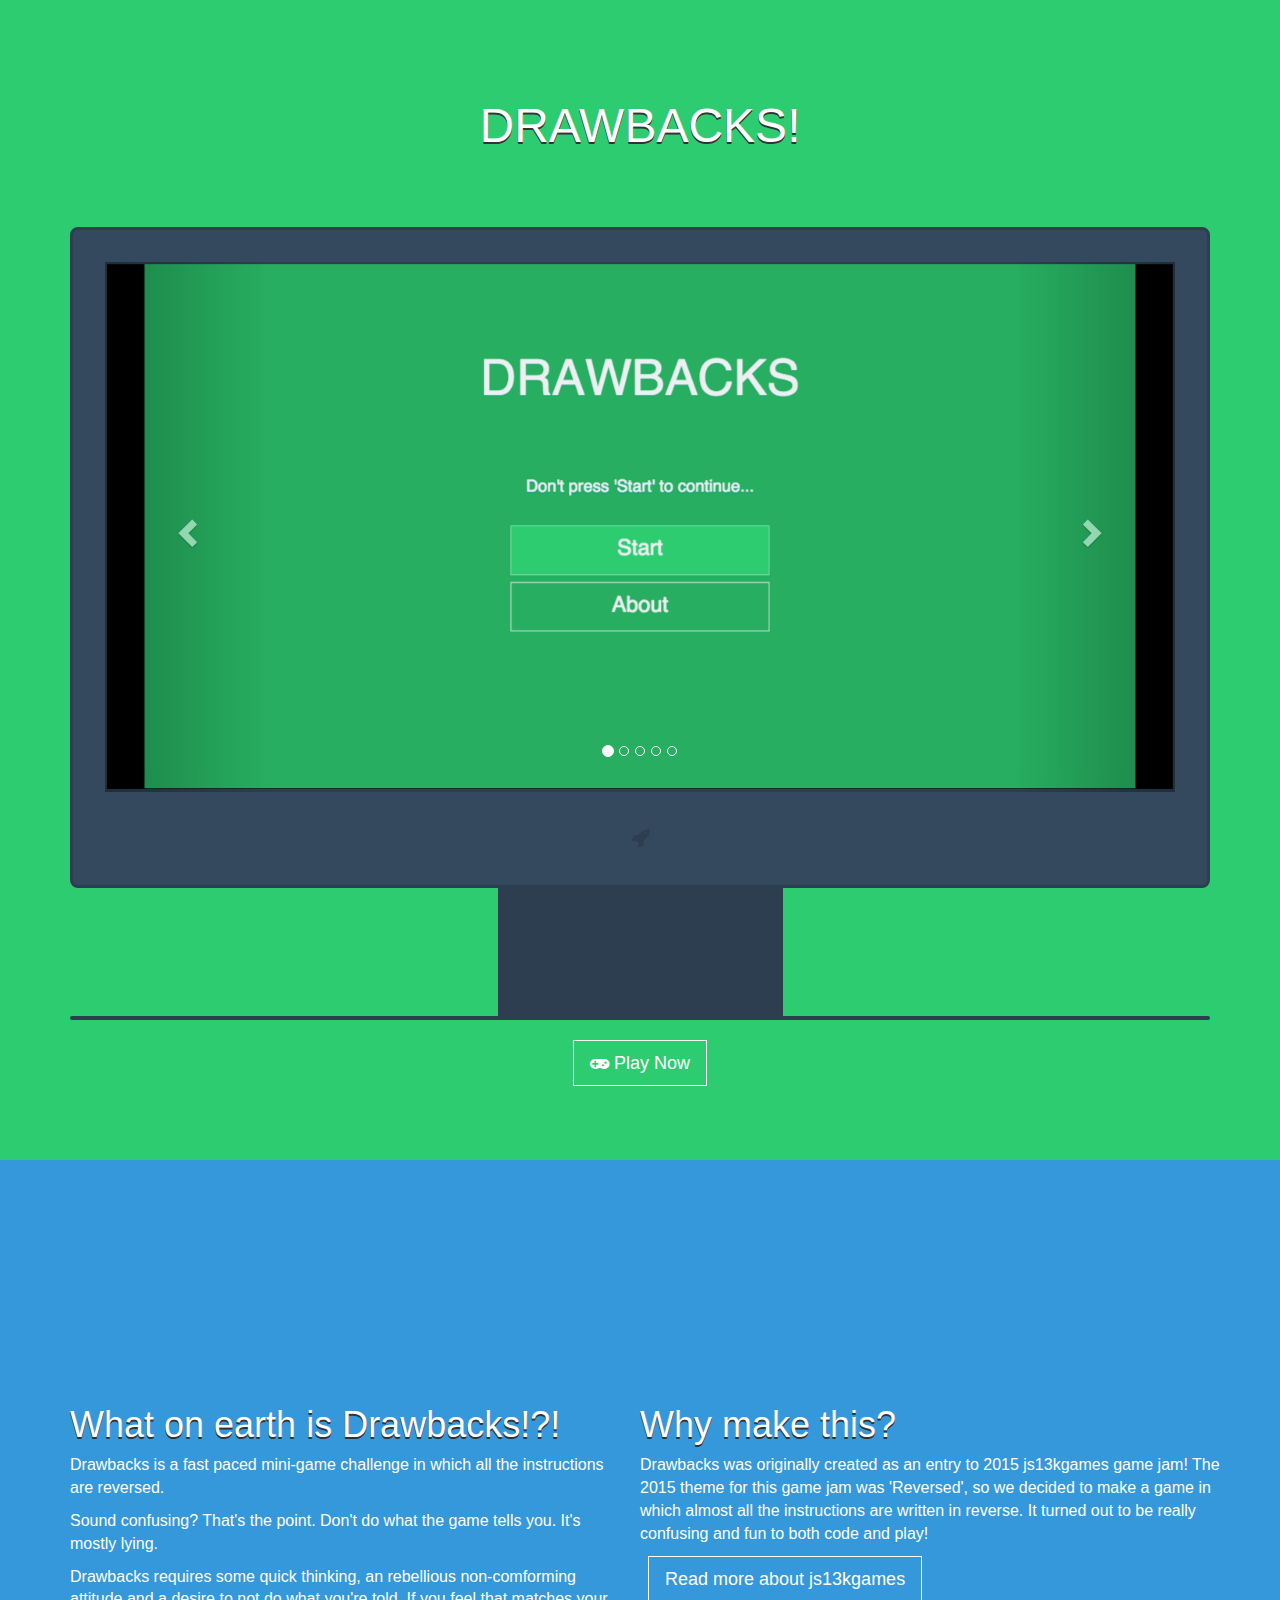
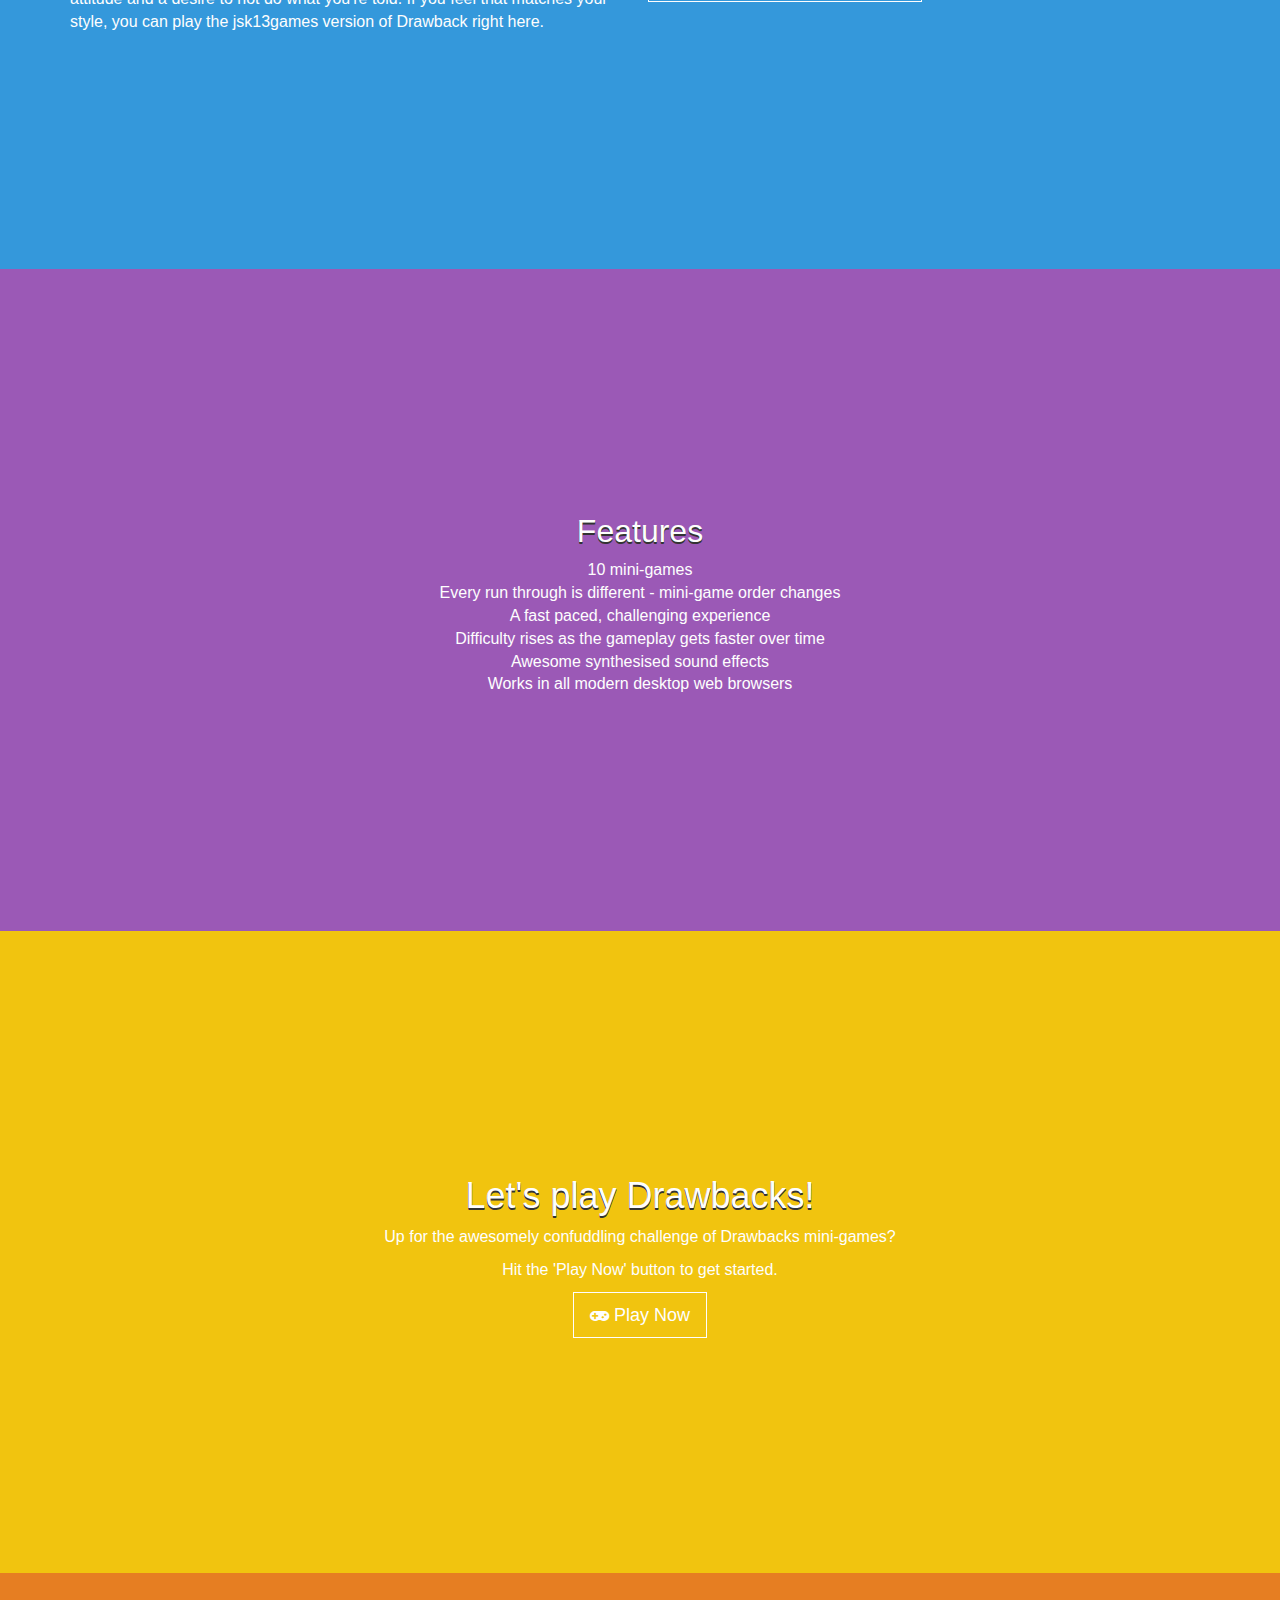
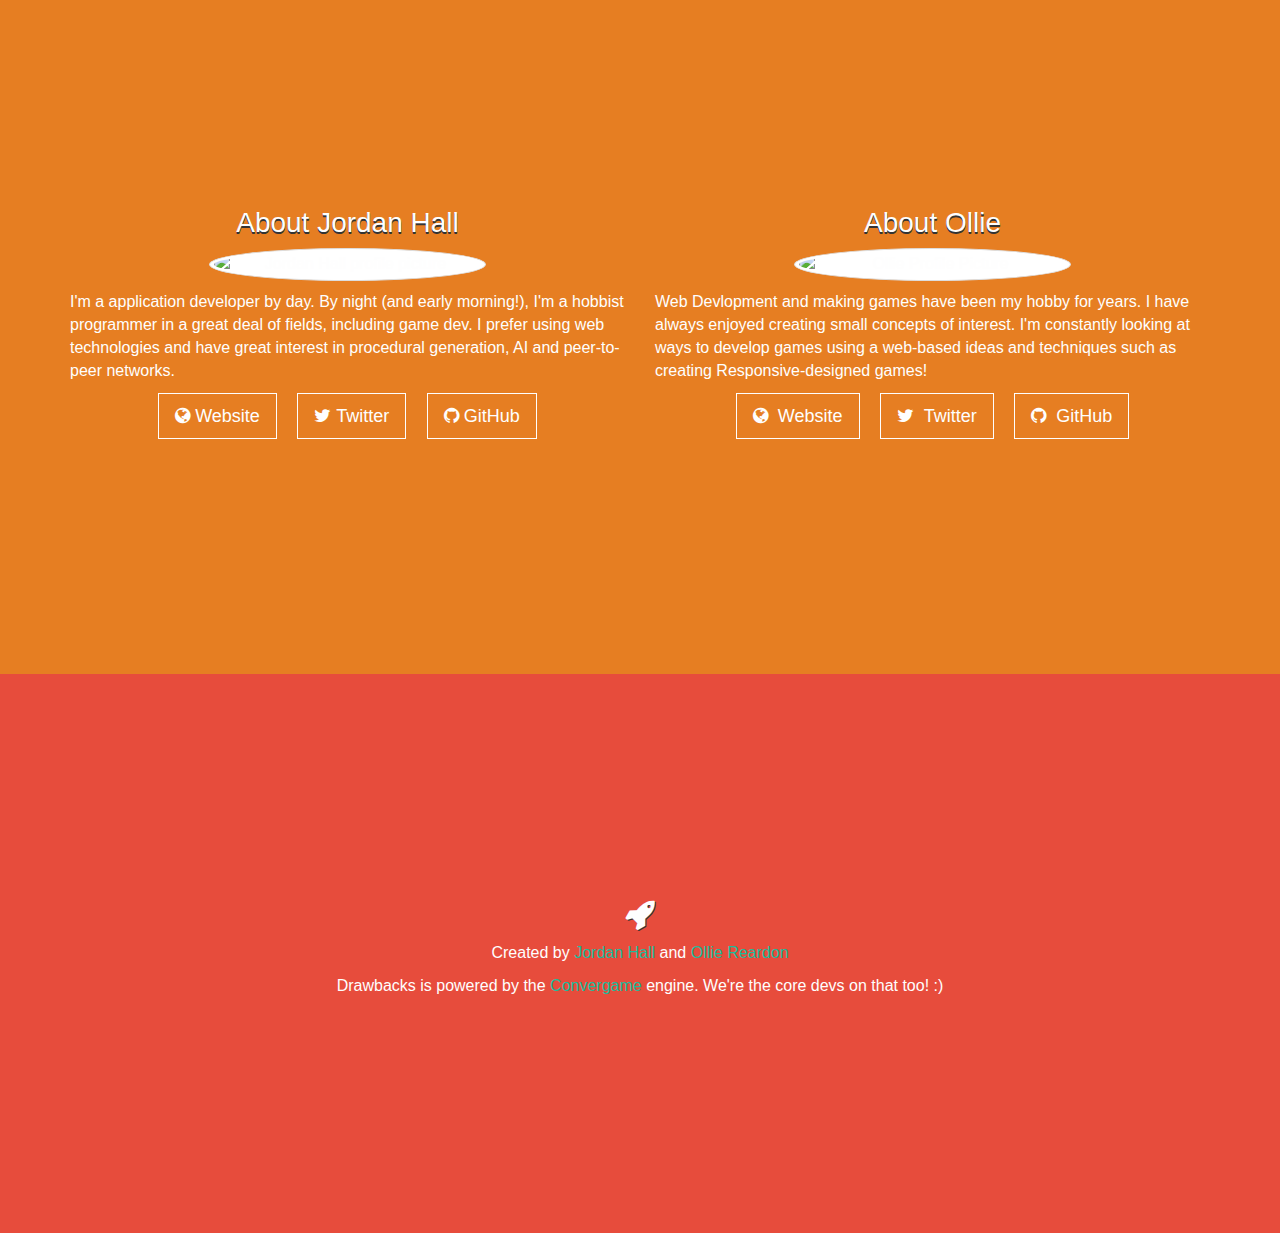
==== commit 3ca2d76d: "Site update including latest version of Drawbacks :D" ====
--- a/index.html
+++ b/index.html
@@ -5,9 +5,9 @@
     <meta http-equiv="X-UA-Compatible" content="IE=edge">
     <meta name="viewport" content="width=device-width, initial-scale=1">
     <!-- The above 3 meta tags *must* come first in the head; any other head content must come *after* these tags -->
-    
+
     <title>Drawbacks - a 'reversed' fast paced mini-game challenge</title>
-    
+
     <!-- Bootstrap -->
     <link rel="stylesheet" href="https://maxcdn.bootstrapcdn.com/bootstrap/3.3.5/css/bootstrap.min.css">
     <link href="css/style.css" rel="stylesheet">
@@ -23,8 +23,7 @@
   <body>
   <div class="bg bg-green">
     <div class="container">
-      <h2 class="text-center">Presenting a 'reversed', fast paced mini-game challenge...</h2>
-      <h1 class="text-center">DRAWBACKS</h1>
+      <h1 class="text-center">DRAWBACKS!</h1>
       <div class="monitor">
         <div id="carousel-screenshots" class="carousel slide" data-ride="carousel">
         <!-- Indicators -->
@@ -40,26 +39,26 @@
         <div class="carousel-inner screenshots" role="listbox">
           <div class="item active">
             <img src="screens/title.png" alt="A 'reversed', fast paced mini-game challenge!">
-          
+
           </div>
           <div class="item">
             <img src="screens/animals.png" alt="Select the animal.">
- 
+
           </div>
           <div class="item">
             <img src="screens/yn.png" alt="Difficult questions">
-      
+
           </div>
           <div class="item">
             <img src="screens/button.png" alt="Press? Or not to press?">
-     
+
           </div>
           <div class="item">
             <img src="screens/traffic.png" alt="Go on which light!?!">
-      
+
           </div>
         </div>
-      
+
         <!-- Controls -->
         <a class="left carousel-control" href="#carousel-screenshots" role="button" data-slide="prev">
           <span class="glyphicon glyphicon-chevron-left" aria-hidden="true"></span>
@@ -75,7 +74,7 @@
       <div class="monitor-stand"></div>
       <div class="monitor-base"></div>
       <br>
-      <p class="text-center"><a href="js13k/index.html" class="text-center btn btn-lg btn-default btn-outline"><span class="fa fa-gamepad"></span>&nbsp;Play Now</a> <a href="https://github.com/DivineOmega/js13k" target="blank" class="text-center btn btn-lg btn-default btn-outline"><span class="fa fa-code"></span>&nbsp;View Source</a> </p>
+      <p class="text-center"><a href="drawbacks/index.html" class="text-center btn btn-lg btn-default btn-outline"><span class="fa fa-gamepad"></span>&nbsp;Play Now</a></p>
     </div>
   </div>
   <div class="bg bg-blue">
@@ -89,12 +88,11 @@
         </div>
         <div class="col sm-6">
           <h2>Why make this?</h2>
-          <p>Drawbacks was created as an entry to 2015 js13kgames game jam! The 2015 theme for this game jam was 'Reversed', so we decided to make a game in which almost all the instructions are written in reverse. It turned out to be really confusing and fun to both code and play!</p>
+          <p>Drawbacks was originally created as an entry to 2015 js13kgames game jam! The 2015 theme for this game jam was 'Reversed', so we decided to make a game in which almost all the instructions are written in reverse. It turned out to be really confusing and fun to both code and play!</p>
           <a href="http://js13kgames.com/" target="_blank" class="btn btn-default btn-outline btn-lg">Read more about js13kgames</a>
         </div>
       </div>
-      <!-- <a href="#play" class="btn btn-default btn-outline btn-lg">Play Drawbacks</a> !-->
-      
+
     </div>
   </div>
   <div class="bg bg-purple">
@@ -116,7 +114,7 @@
       <h2 class="text-center">Let's play Drawbacks!</h2>
       <p class="text-center">Up for the awesomely confuddling challenge of Drawbacks mini-games?</p>
       <p class="text-center">Hit the 'Play Now' button to get started.</p>
-      <p class="text-center"><a href="js13k/index.html" class="text-center btn btn-lg btn-default btn-outline"><span class="fa fa-gamepad"></span>&nbsp;Play Now</a> <a href="https://github.com/DivineOmega/js13k" target="blank" class="text-center btn btn-lg btn-default btn-outline"><span class="fa fa-code"></span>&nbsp;View Source</a> </p>
+      <p class="text-center"><a href="drawbacks/index.html" class="text-center btn btn-lg btn-default btn-outline"><span class="fa fa-gamepad"></span>&nbsp;Play Now</a></p>
     </div>
   </div>
   <div class="bg bg-yellow">
--- a/css/style.css
+++ b/css/style.css
@@ -1,2 +1,124 @@
-html{font-size:62.5%}h1,h2,h3,h4,h5,h6{text-shadow:0 1px #333, 0 2px #333}h1{font-size:48px;font-size:4.8rem;padding:64px 0}h2{font-size:36px;font-size:3.6rem}h3{font-size:32px;font-size:3.2rem}h4{font-size:28px;font-size:2.8rem}h5{font-size:24px;font-size:2.5rem}h6{font-size:20px;font-size:2.0rem}p,li,label{font-size:16px;font-size:1.6rem}.bg{color:#FEFEFE;padding:25vh 0}.bg:first-child{padding:16px 0 64px 0}.bg-green{background:#2ecc71}.bg-blue{background:#3498db}.bg-purple{background:#9b59b6}.bg-orange{background:#f1c40f}.bg-yellow{background:#e67e22}.bg-red{background:#e74c3c}footer a{color:#1abc9c}footer a:hover{border-bottom:2px solid #1abc9c;color:#1abc9c;text-decoration:none}.btn-outline{background:none;border:1px solid #FEFEFE !important;color:#FEFEFE}.img-profile{width:50%;margin:0 auto;text-align:center}.monitor{background:#34495e;border-radius:8px;border:3px solid #2c3e50;padding:32px 32px 0 32px}.monitor-rocket{color:#2c3e50;font-size:20px;font-size:2.0rem;margin:0;padding:32px 0}.monitor-stand{background:#2c3e50;width:25%;margin:0 auto;text-align:center;height:128px}.monitor-base{border-radius:8px;background:#34495e;border:2px solid #2c3e50}.rocket{font-size:32px;font-size:3.2rem !important;text-shadow:1px 1px #333}.screenshots{border:2px solid #2c3e50;border-bottom-width:3px}.btn{border-radius:0;border-bottom:3px solid rgba(0,0,0,0.25);margin:auto 8px}
-/*# sourceMappingURL=style.css.map */
+html {
+    font-size: 62.5%
+}
+h1,
+h2,
+h3,
+h4,
+h5,
+h6 {
+    text-shadow: 0 1px #333, 0 2px #333
+}
+h1 {
+    font-size: 48px;
+    font-size: 4.8rem;
+    padding: 64px 0
+}
+h2 {
+    font-size: 36px;
+    font-size: 3.6rem
+}
+h3 {
+    font-size: 32px;
+    font-size: 3.2rem
+}
+h4 {
+    font-size: 28px;
+    font-size: 2.8rem
+}
+h5 {
+    font-size: 24px;
+    font-size: 2.5rem
+}
+h6 {
+    font-size: 20px;
+    font-size: 2.0rem
+}
+p,
+li,
+label {
+    font-size: 16px;
+    font-size: 1.6rem
+}
+.bg {
+    color: #FEFEFE;
+    padding: 25vh 0
+}
+.bg:first-child {
+    padding: 16px 0 64px 0
+}
+.bg-green {
+    background: #2ecc71
+}
+.bg-blue {
+    background: #3498db
+}
+.bg-purple {
+    background: #9b59b6
+}
+.bg-orange {
+    background: #f1c40f
+}
+.bg-yellow {
+    background: #e67e22
+}
+.bg-red {
+    background: #e74c3c
+}
+footer a {
+    color: #1abc9c
+}
+footer a:hover {
+    border-bottom: 2px solid #1abc9c;
+    color: #1abc9c;
+    text-decoration: none
+}
+.btn-outline {
+    background: none;
+    border: 1px solid #FEFEFE !important;
+    color: #FEFEFE
+}
+.img-profile {
+    width: 50%;
+    margin: 0 auto;
+    text-align: center
+}
+.monitor {
+    background: #34495e;
+    border-radius: 8px;
+    border: 3px solid #2c3e50;
+    padding: 32px 32px 0 32px
+}
+.monitor-rocket {
+    color: #2c3e50;
+    font-size: 20px;
+    font-size: 2.0rem;
+    margin: 0;
+    padding: 32px 0
+}
+.monitor-stand {
+    background: #2c3e50;
+    width: 25%;
+    margin: 0 auto;
+    text-align: center;
+    height: 128px
+}
+.monitor-base {
+    border-radius: 8px;
+    background: #34495e;
+    border: 2px solid #2c3e50
+}
+.rocket {
+    font-size: 32px;
+    font-size: 3.2rem !important;
+    text-shadow: 1px 1px #333
+}
+.screenshots {
+    border: 2px solid #2c3e50;
+    border-bottom-width: 3px
+}
+.btn {
+    border-radius: 0;
+    border-bottom: 3px solid rgba(0, 0, 0, 0.25);
+    margin: auto 8px
+}
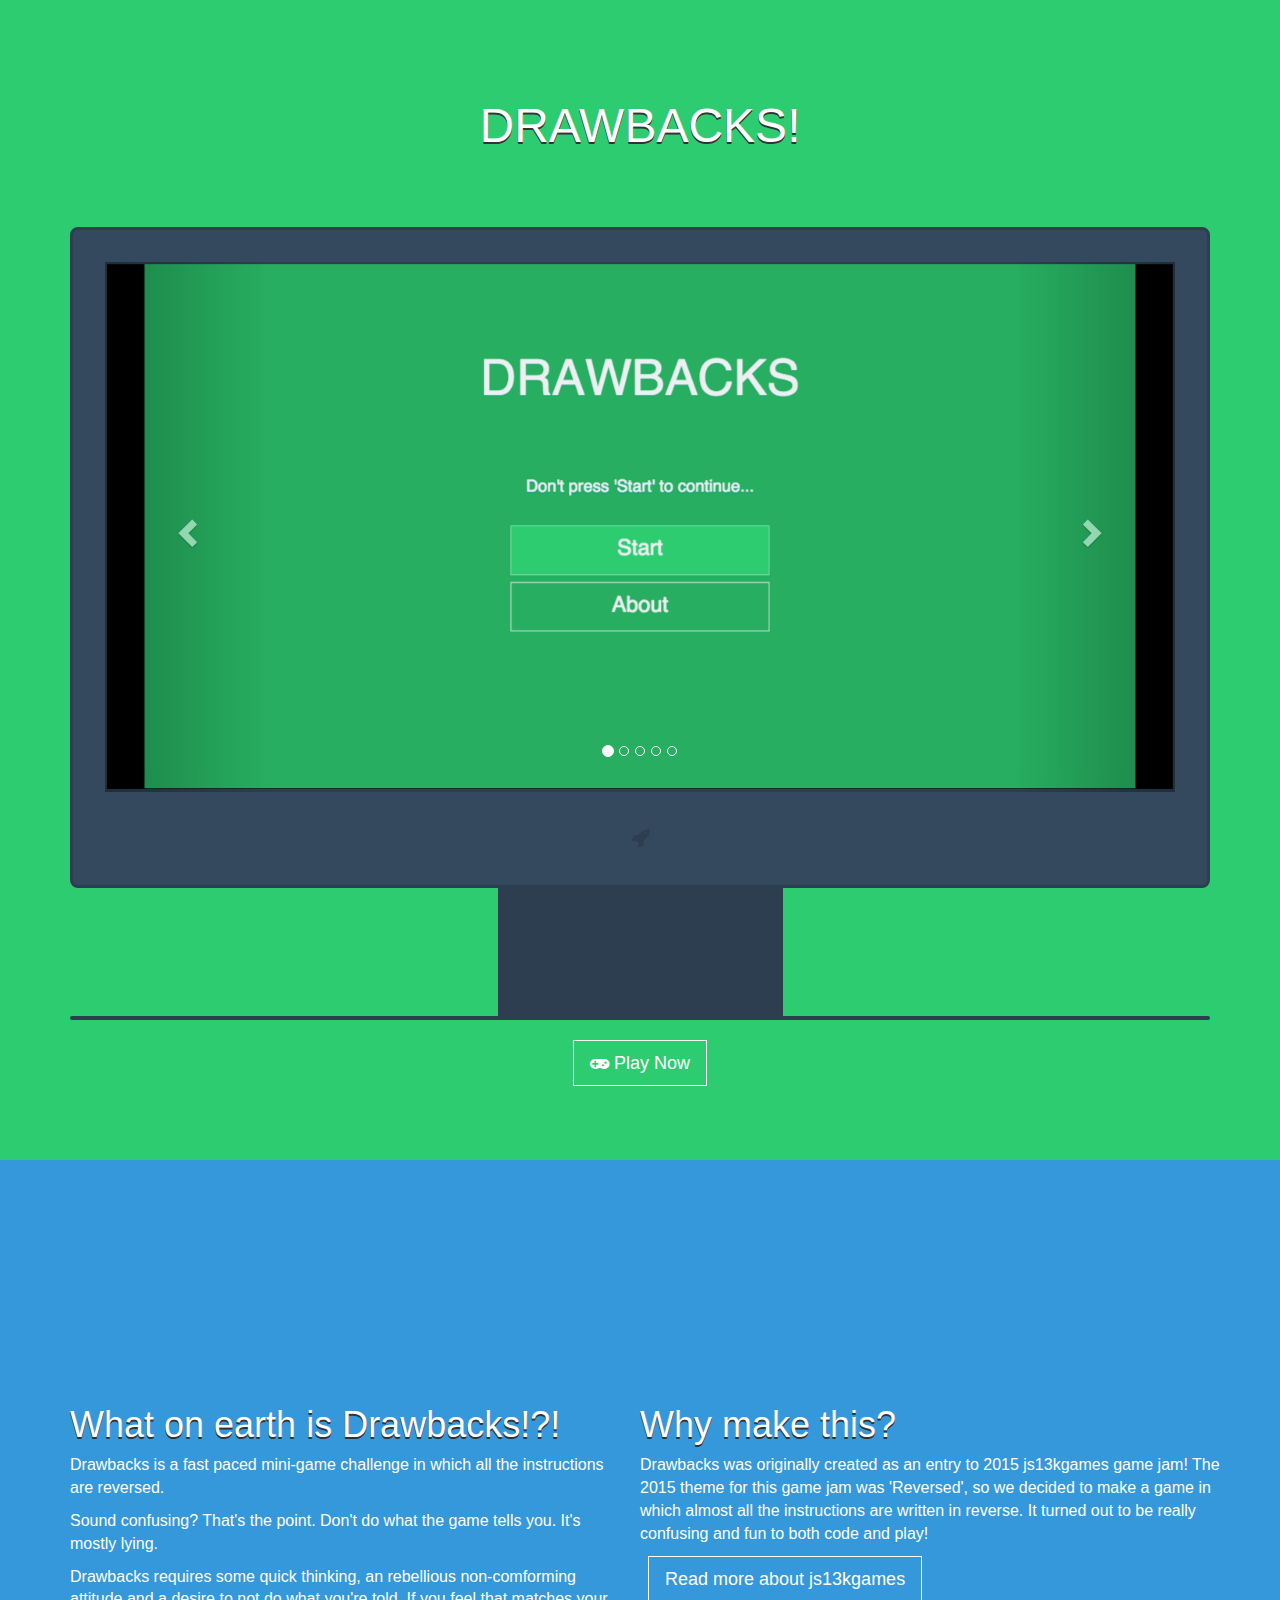
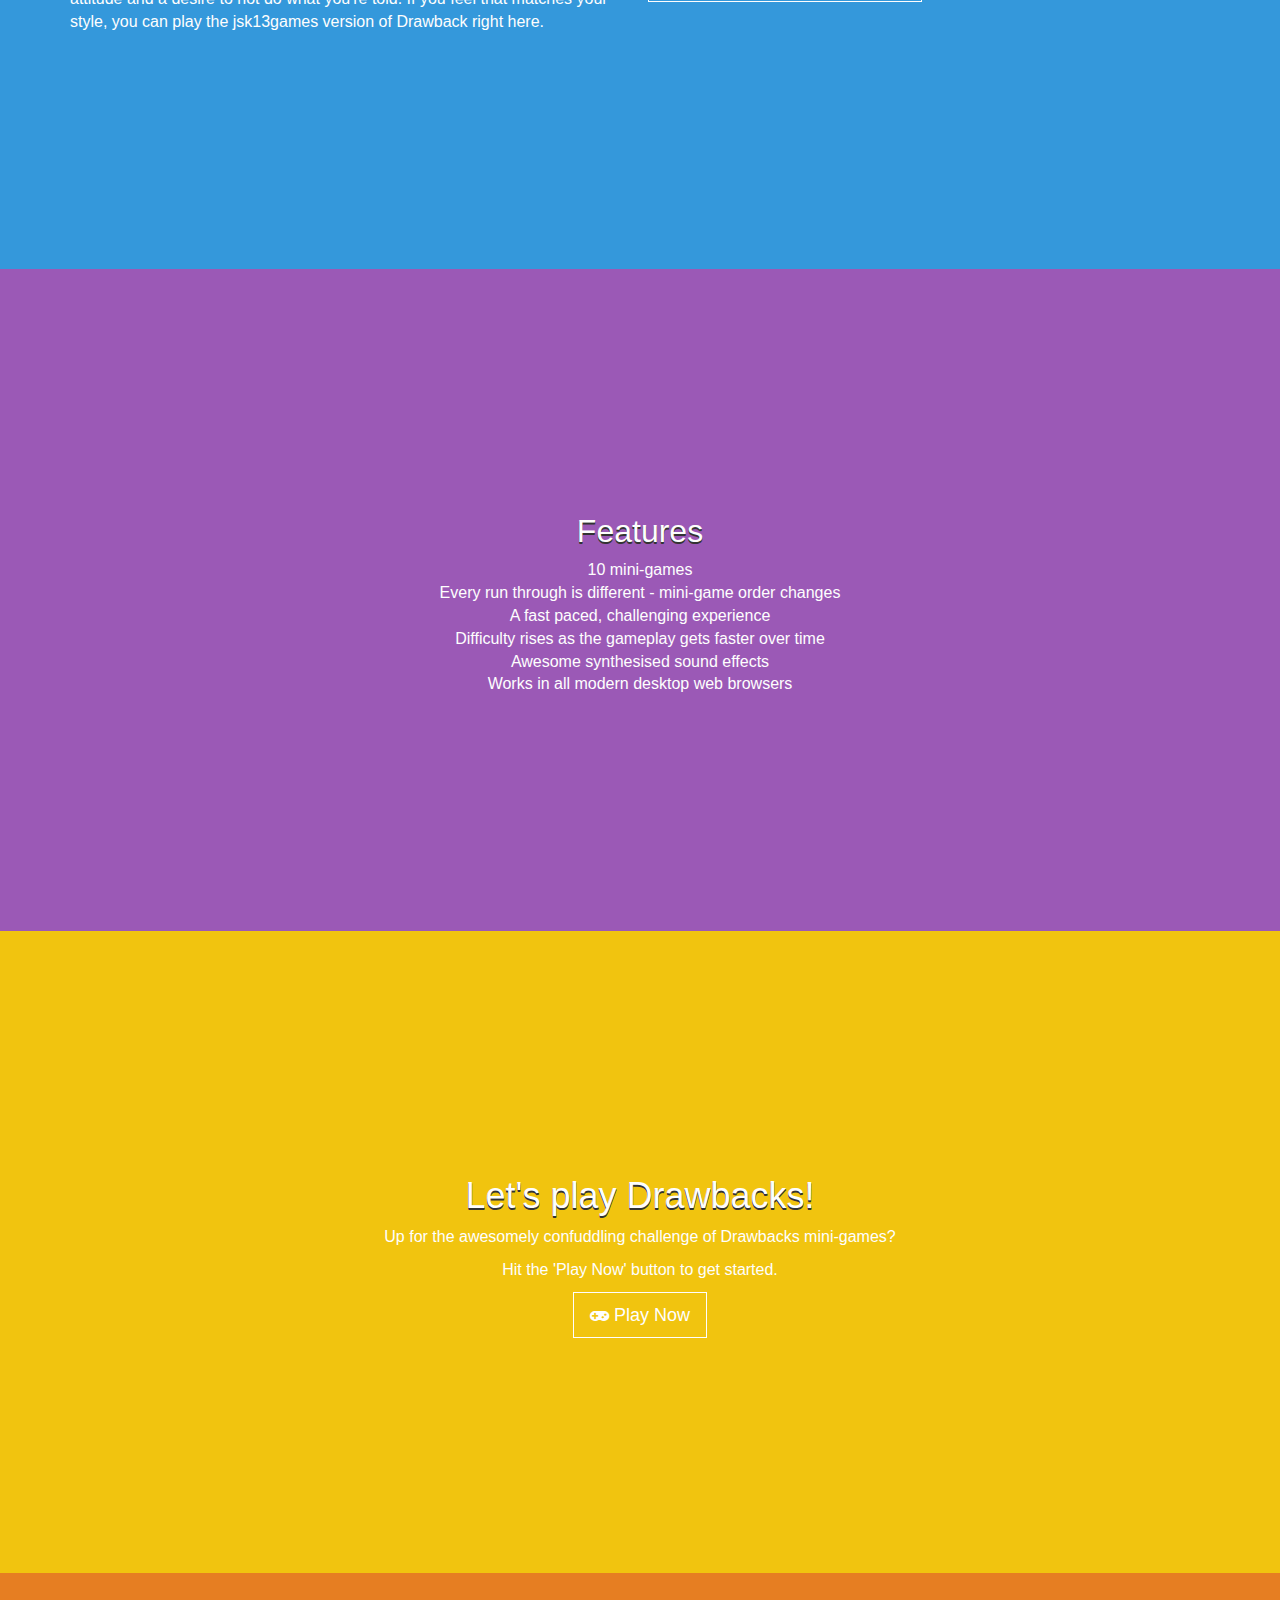
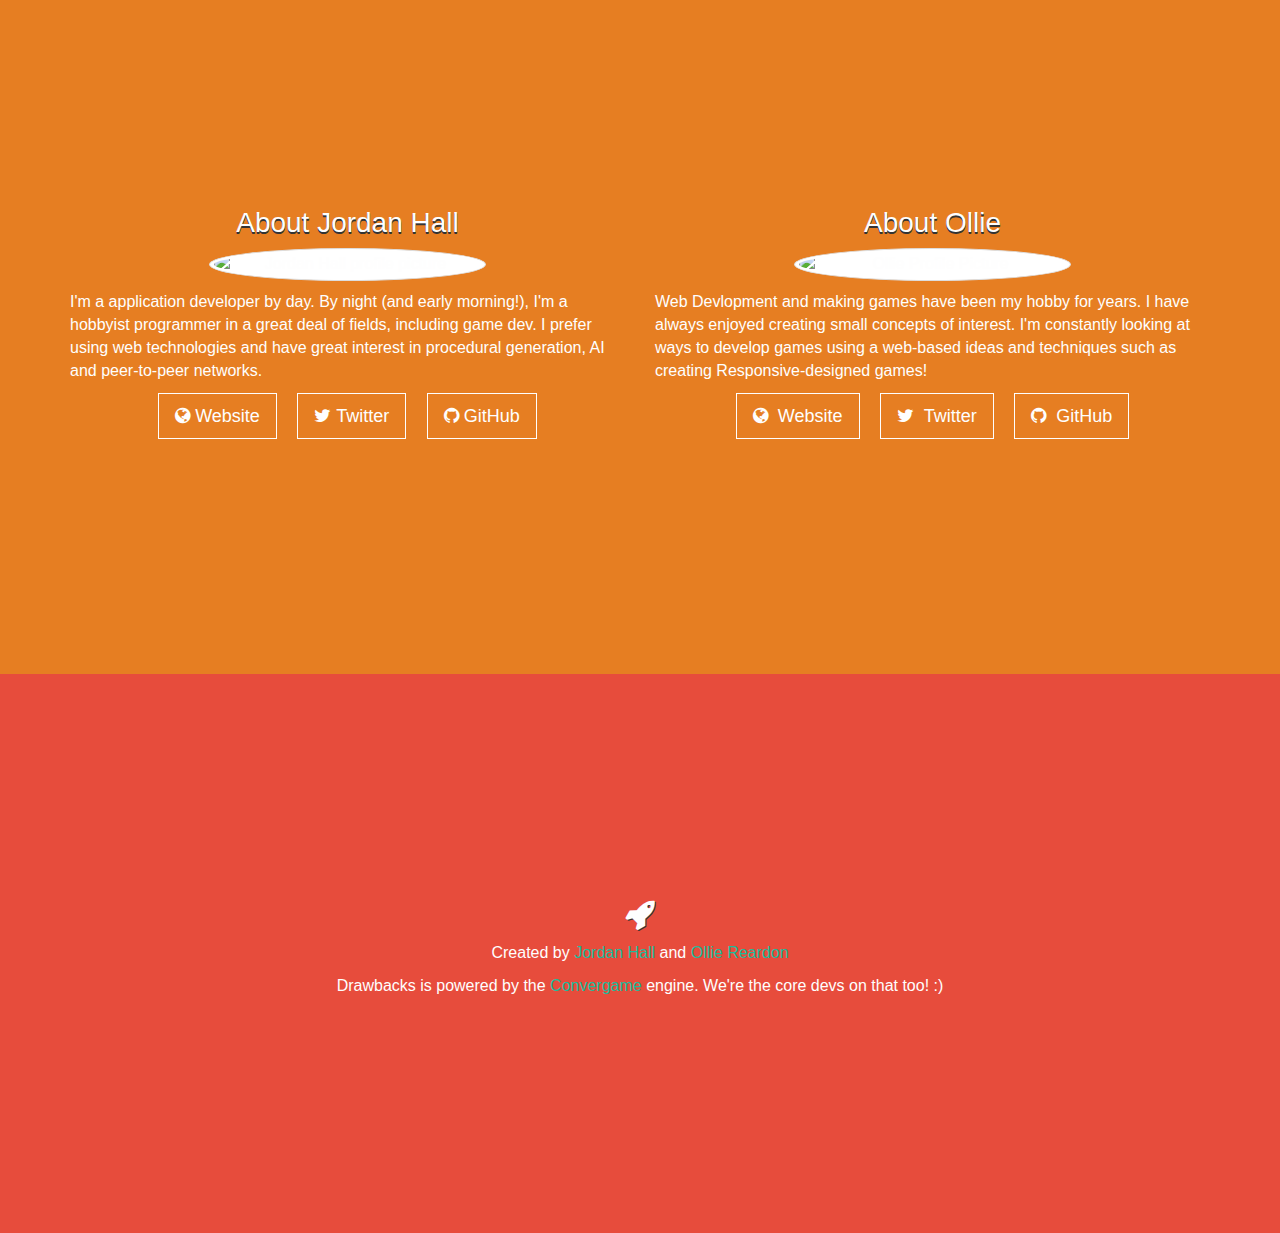
==== commit 7ed00706: "WTF is a hobbist" ====
--- a/index.html
+++ b/index.html
@@ -123,7 +123,7 @@
         <div class="col-sm-6">
           <h4 class="text-center">About Jordan Hall</h4>
           <p class="text-center"><img src="http://i.imgur.com/apyuh7k.jpg" class="img-thumbnail img-circle img-responsive img-profile" alt="Jordan Hall profile picture"></p>
-          <p>I'm a application developer by day. By night (and early morning!), I'm a hobbist programmer in a great deal of fields, including game dev. I prefer using web technologies and have great interest in procedural generation, AI and peer-to-peer networks.</p>
+          <p>I'm a application developer by day. By night (and early morning!), I'm a hobbyist programmer in a great deal of fields, including game dev. I prefer using web technologies and have great interest in procedural generation, AI and peer-to-peer networks.</p>
           <p class="text-center"><a href="http://jordanhall.co.uk/" class="btn btn-default btn-outline btn-lg"><span class="fa fa-globe"></span>&nbsp;Website</a> <a href="https://twitter.com/DivineOmega" class="btn btn-default btn-outline btn-lg"><span class="fa fa-twitter"></span>&nbsp;Twitter</a> <a href="https://github.com/DivineOmega" class="btn btn-default btn-outline btn-lg"><span class="fa fa-github">&nbsp;</span>GitHub</a></p>
         </div>
         <div class="col-sm-6">
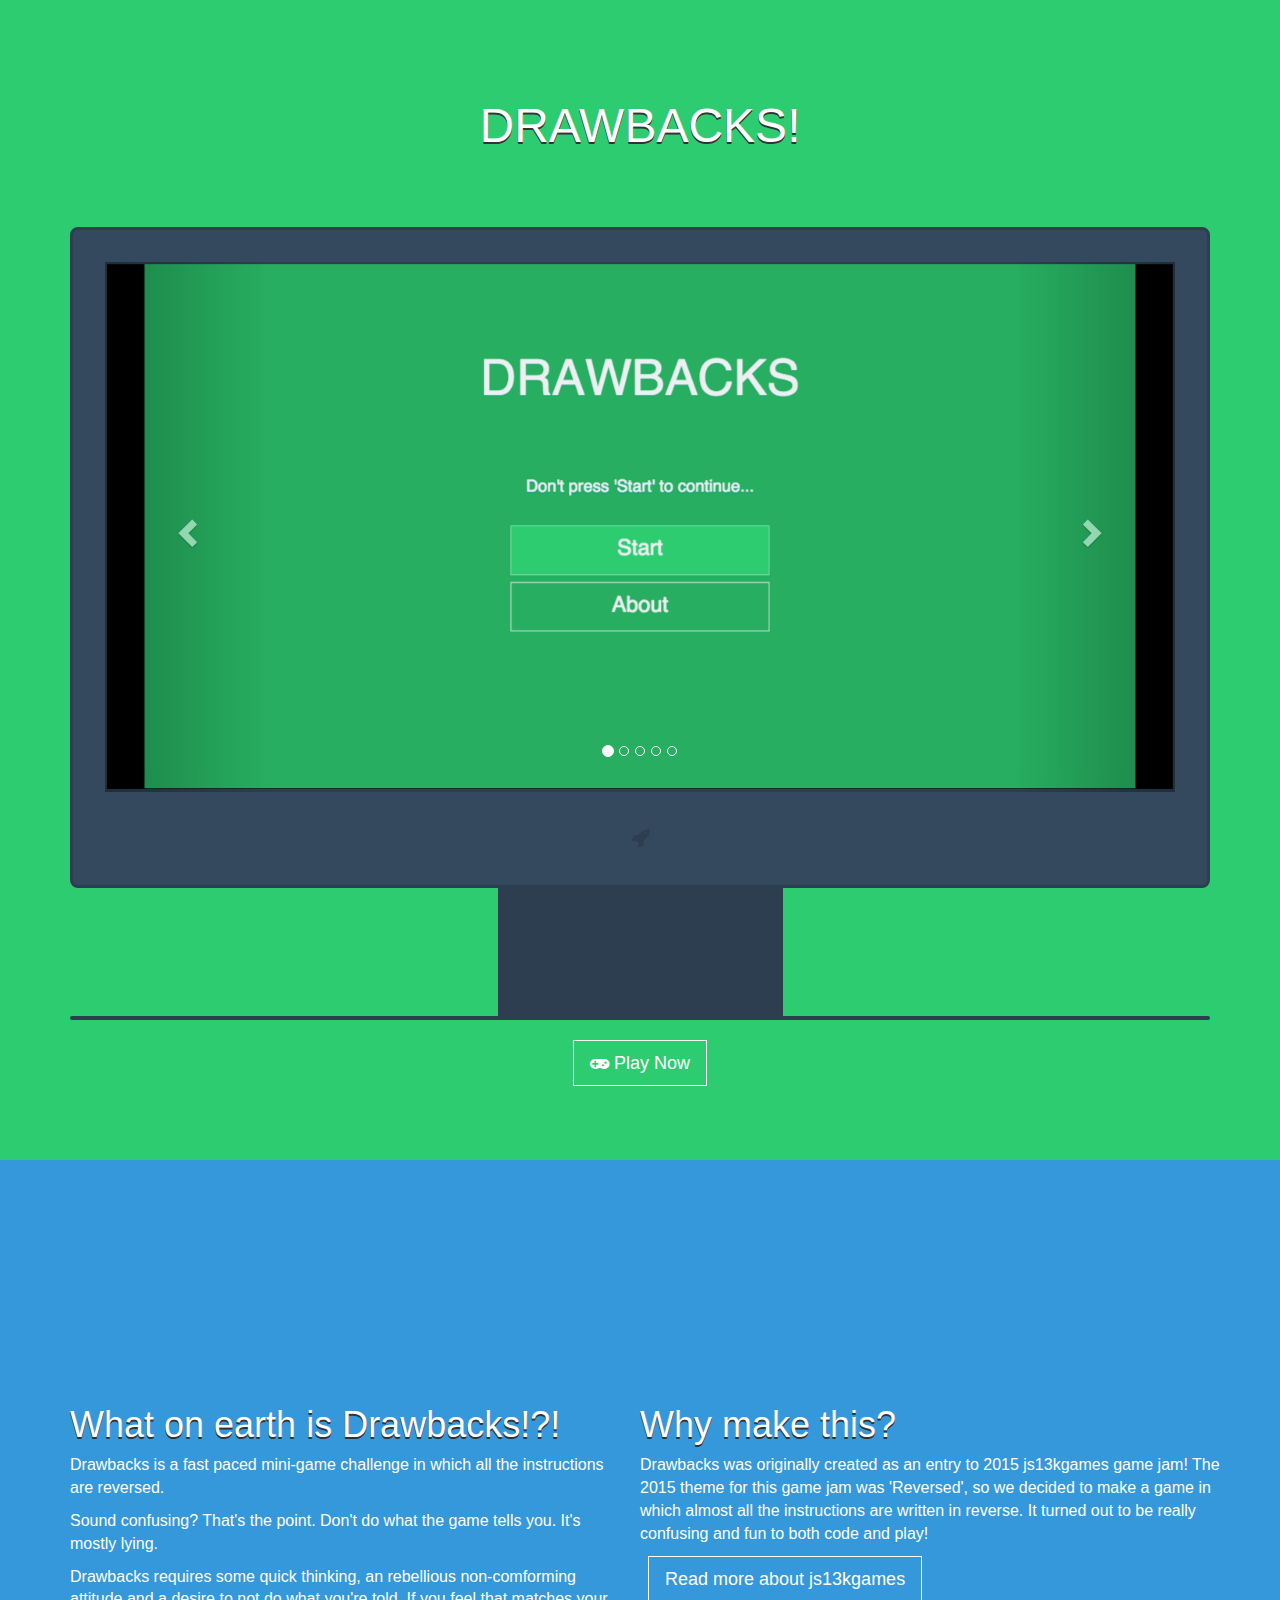
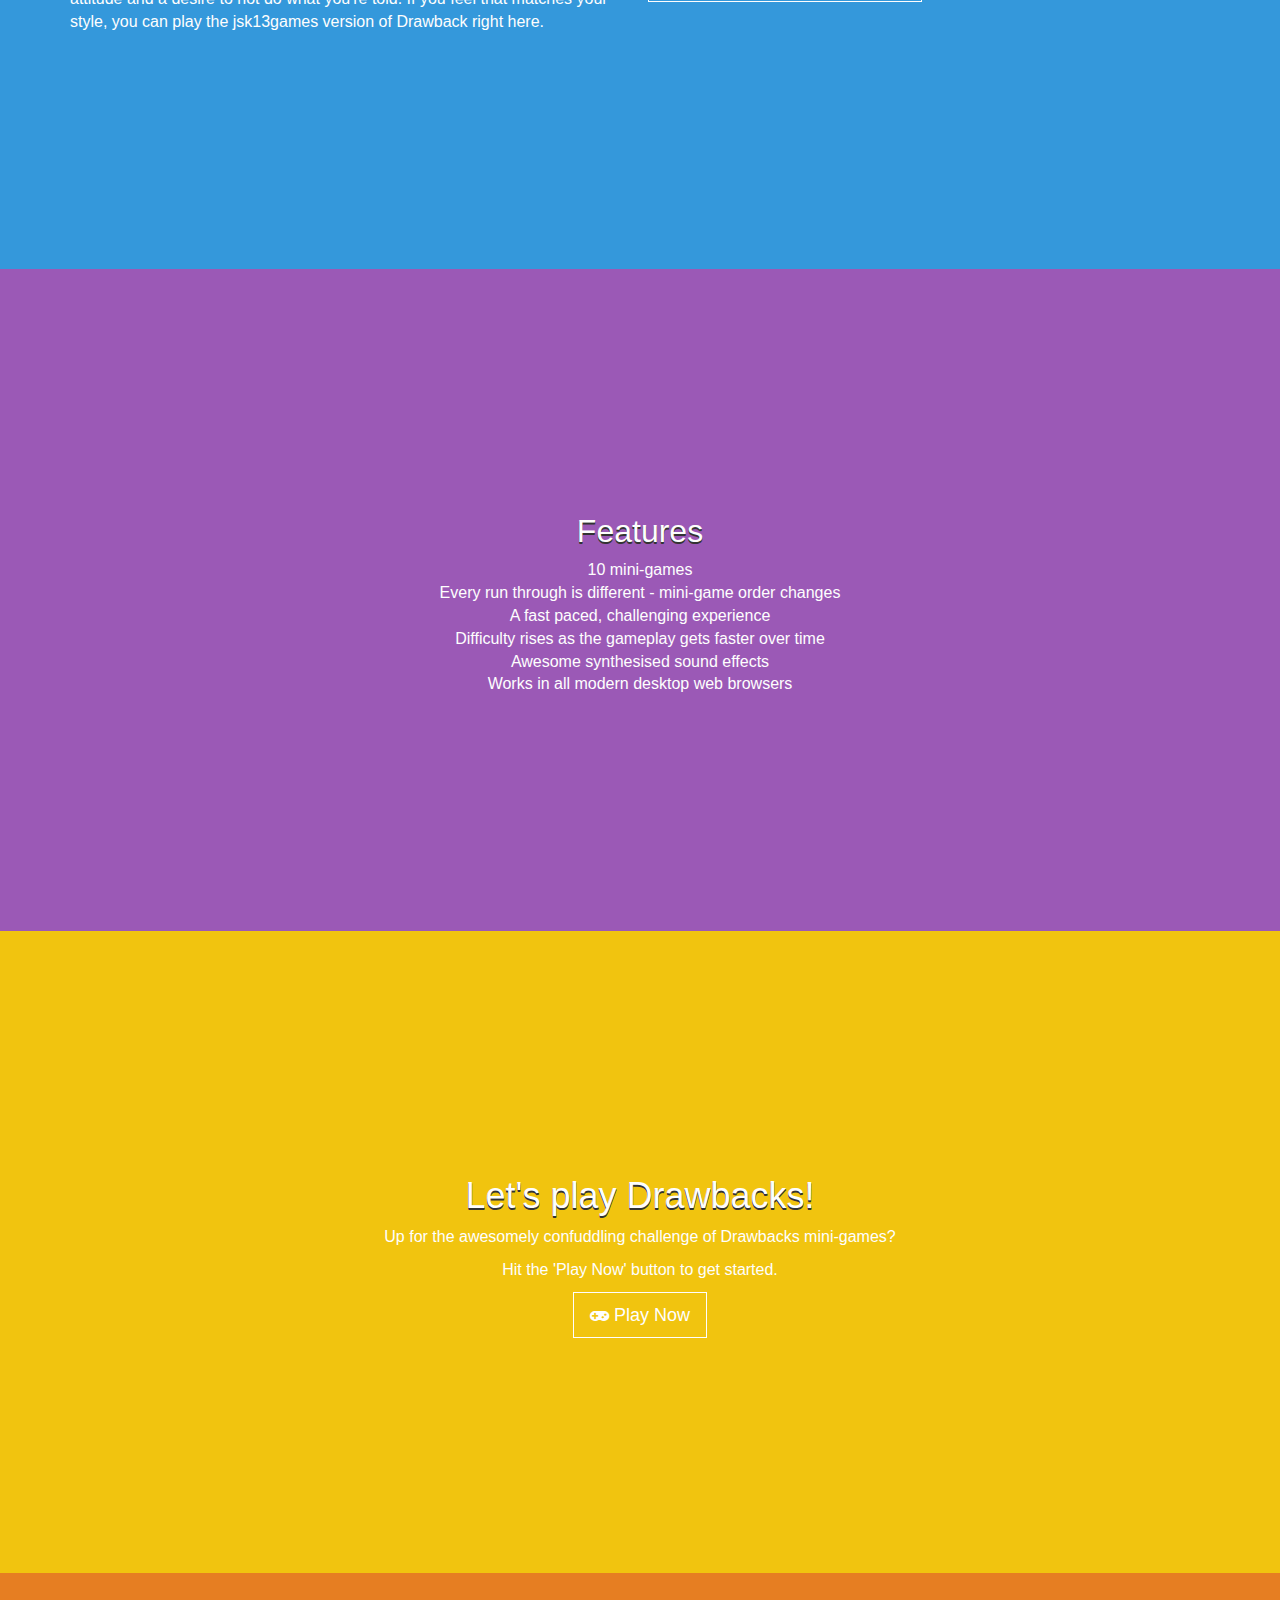
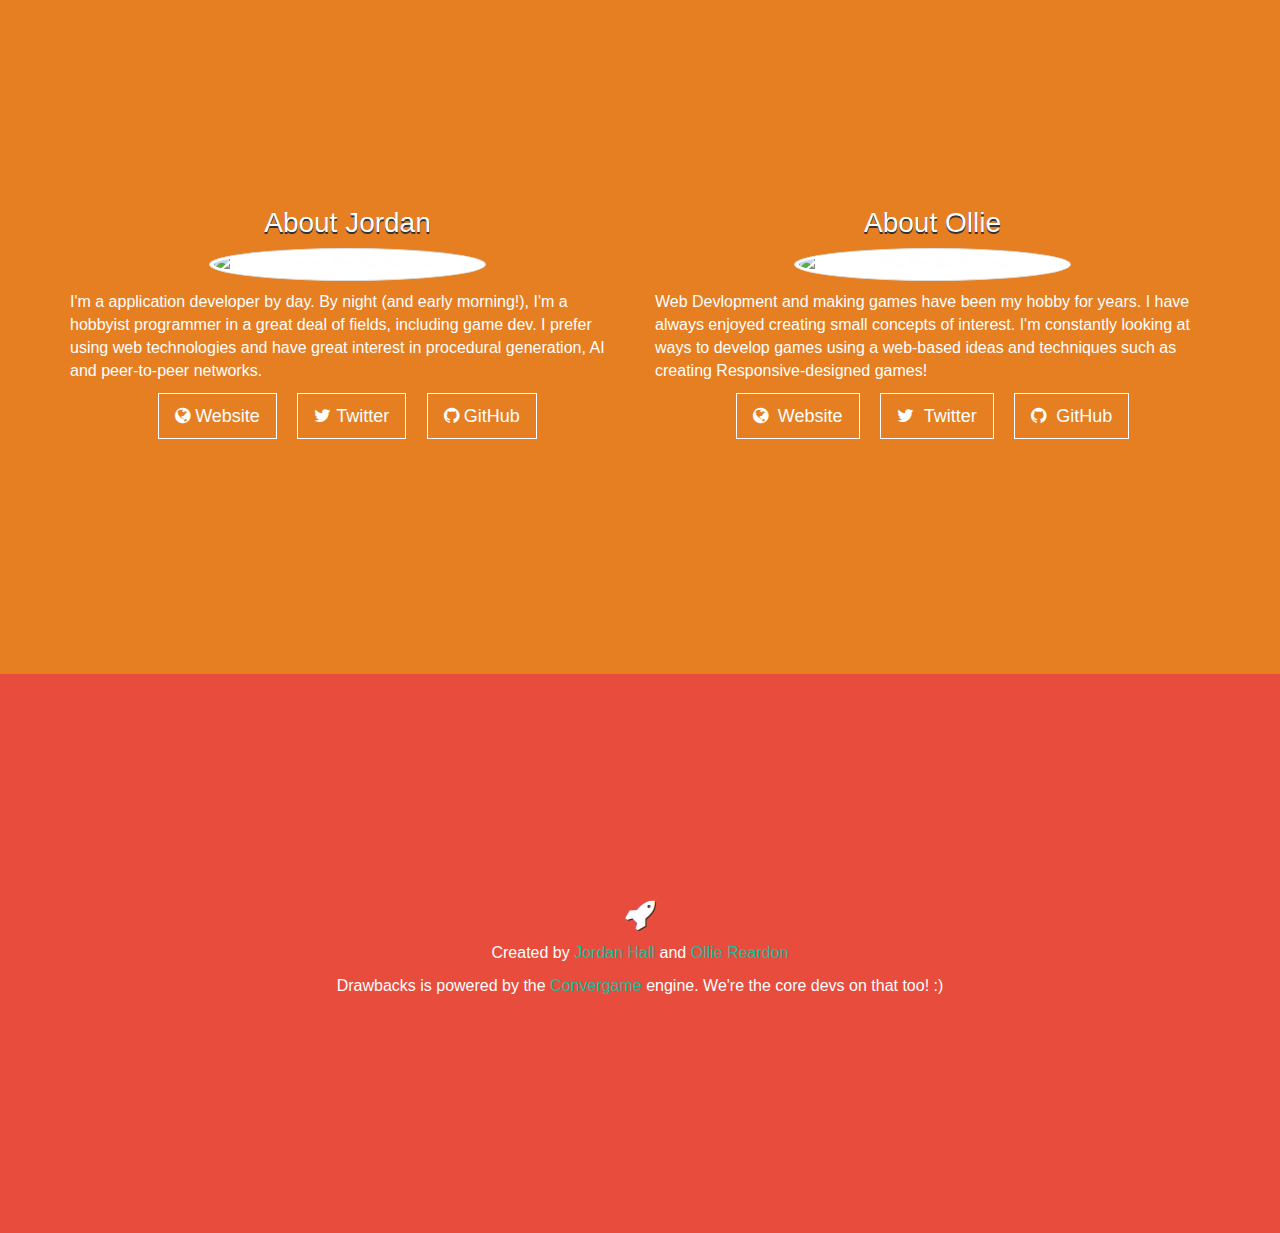
==== commit 43165f3c: "Dropped last names for consistency sake" ====
--- a/index.html
+++ b/index.html
@@ -121,16 +121,22 @@
     <div class="container">
       <div class="row">
         <div class="col-sm-6">
-          <h4 class="text-center">About Jordan Hall</h4>
-          <p class="text-center"><img src="http://i.imgur.com/apyuh7k.jpg" class="img-thumbnail img-circle img-responsive img-profile" alt="Jordan Hall profile picture"></p>
+          <h4 class="text-center">About Jordan</h4>
+          <p class="text-center"><img src="http://i.imgur.com/apyuh7k.jpg" class="img-thumbnail img-circle img-responsive img-profile" alt="Jordan Profile Picture"></p>
           <p>I'm a application developer by day. By night (and early morning!), I'm a hobbyist programmer in a great deal of fields, including game dev. I prefer using web technologies and have great interest in procedural generation, AI and peer-to-peer networks.</p>
-          <p class="text-center"><a href="http://jordanhall.co.uk/" class="btn btn-default btn-outline btn-lg"><span class="fa fa-globe"></span>&nbsp;Website</a> <a href="https://twitter.com/DivineOmega" class="btn btn-default btn-outline btn-lg"><span class="fa fa-twitter"></span>&nbsp;Twitter</a> <a href="https://github.com/DivineOmega" class="btn btn-default btn-outline btn-lg"><span class="fa fa-github">&nbsp;</span>GitHub</a></p>
+          <p class="text-center">
+            <a target="_blank" href="http://jordanhall.co.uk/" class="btn btn-default btn-outline btn-lg"><span class="fa fa-globe"></span>&nbsp;Website</a>
+            <a target="_blank" href="https://twitter.com/DivineOmega" class="btn btn-default btn-outline btn-lg"><span class="fa fa-twitter"></span>&nbsp;Twitter</a>
+            <a target="_blank" href="https://github.com/DivineOmega" class="btn btn-default btn-outline btn-lg"><span class="fa fa-github">&nbsp;</span>GitHub</a></p>
         </div>
         <div class="col-sm-6">
           <h4 class="text-center">About Ollie</h4>
           <p class="text-center"><img src="http://i.imgur.com/qMhLYE9.jpg" class="img-thumbnail img-circle img-responsive img-profile" alt="Ollie Profile Picture"></p>
           <p>Web Devlopment and making games have been my hobby for years. I have always enjoyed creating small concepts of interest. I'm constantly looking at ways to develop games using a web-based ideas and techniques such as creating Responsive-designed games!</p>
-          <p class="text-center"><a href="https://ojdon.github.io/" class="btn btn-default btn-outline btn-lg"><span class="fa fa-globe"></span>&nbsp; Website</a> <a href="https://twitter.com/ojdon" class="btn btn-default btn-outline btn-lg"><span class="fa fa-twitter"></span>&nbsp; Twitter</a> <a href="https://github.com/ojdon" class="btn btn-default btn-outline btn-lg"><span class="fa fa-github">&nbsp;</span> GitHub</a></p>
+          <p class="text-center">
+            <a target="_blank" href="https://ojdon.github.io/" class="btn btn-default btn-outline btn-lg"><span class="fa fa-globe"></span>&nbsp; Website</a>
+            <a target="_blank" href="https://twitter.com/ojdon" class="btn btn-default btn-outline btn-lg"><span class="fa fa-twitter"></span>&nbsp; Twitter</a>
+            <a target="_blank" href="https://github.com/ojdon" class="btn btn-default btn-outline btn-lg"><span class="fa fa-github">&nbsp;</span> GitHub</a></p>
         </div>
       </div>
     </div>
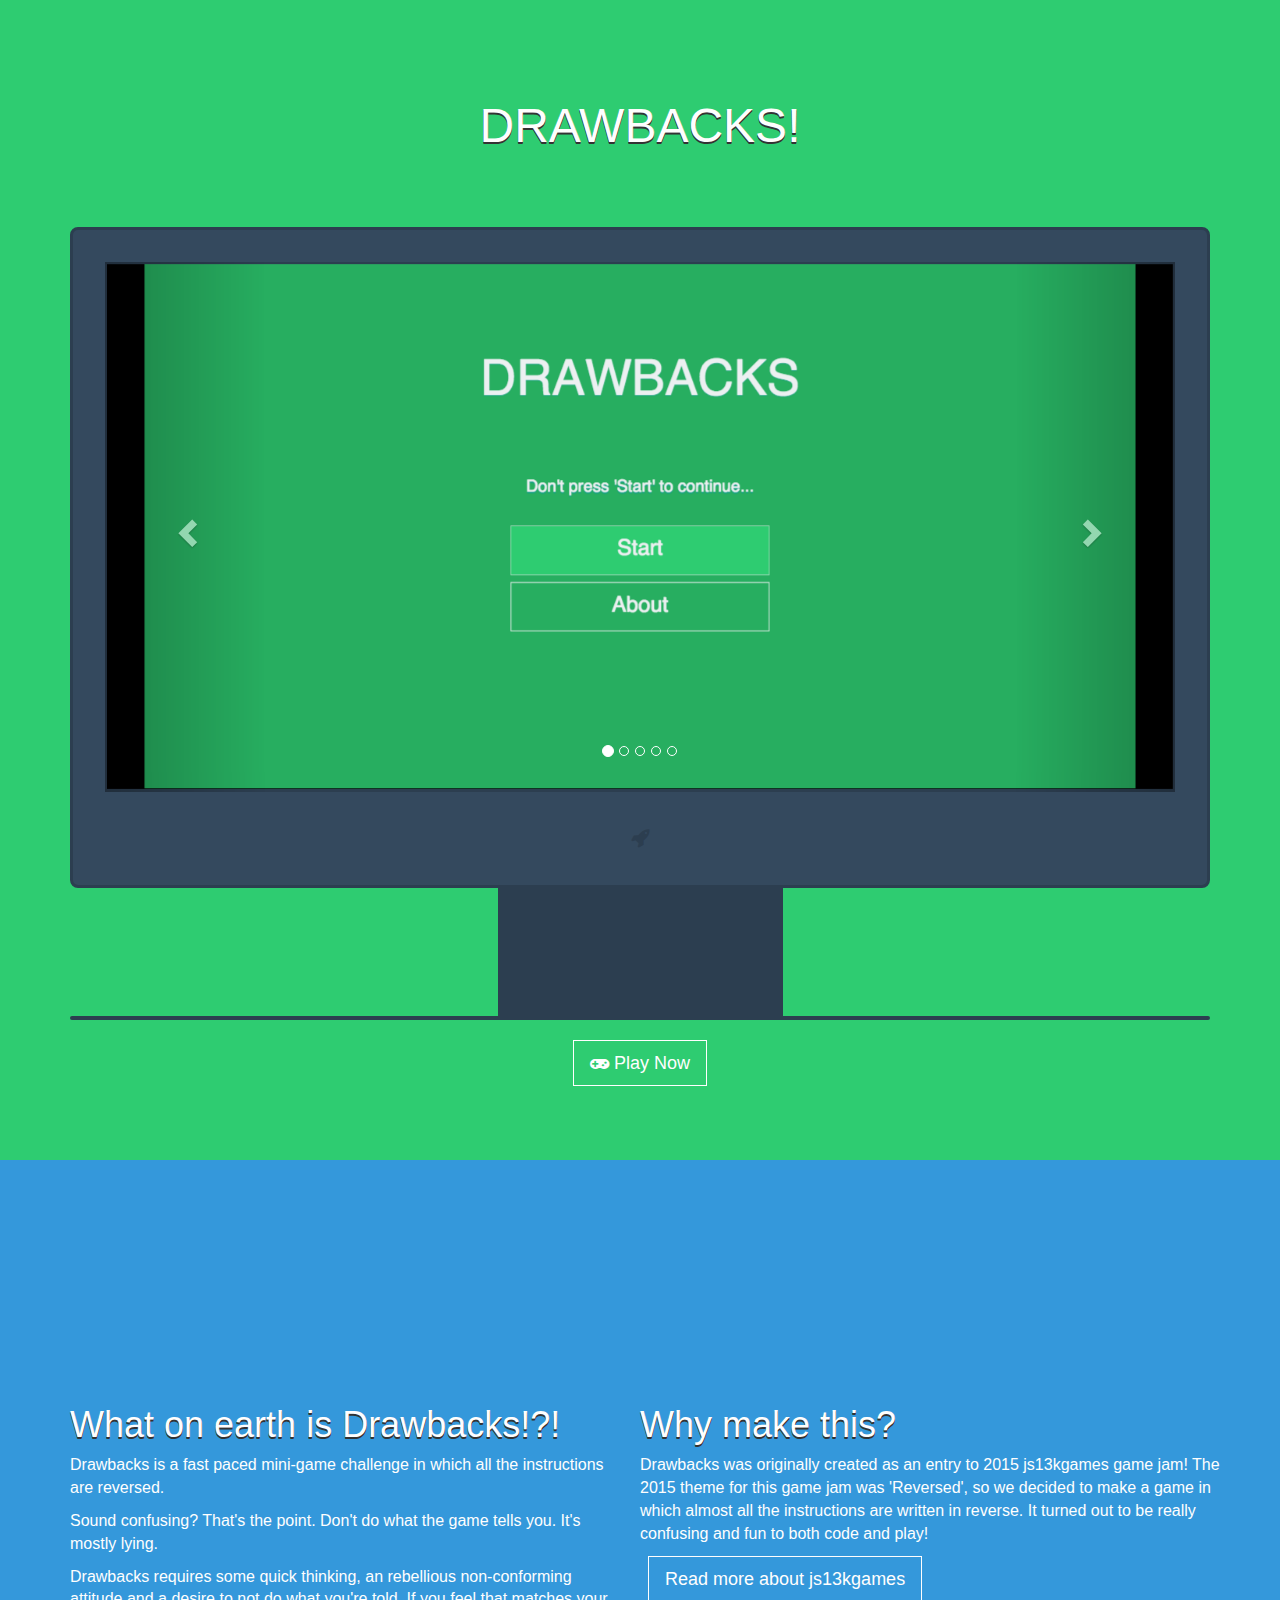
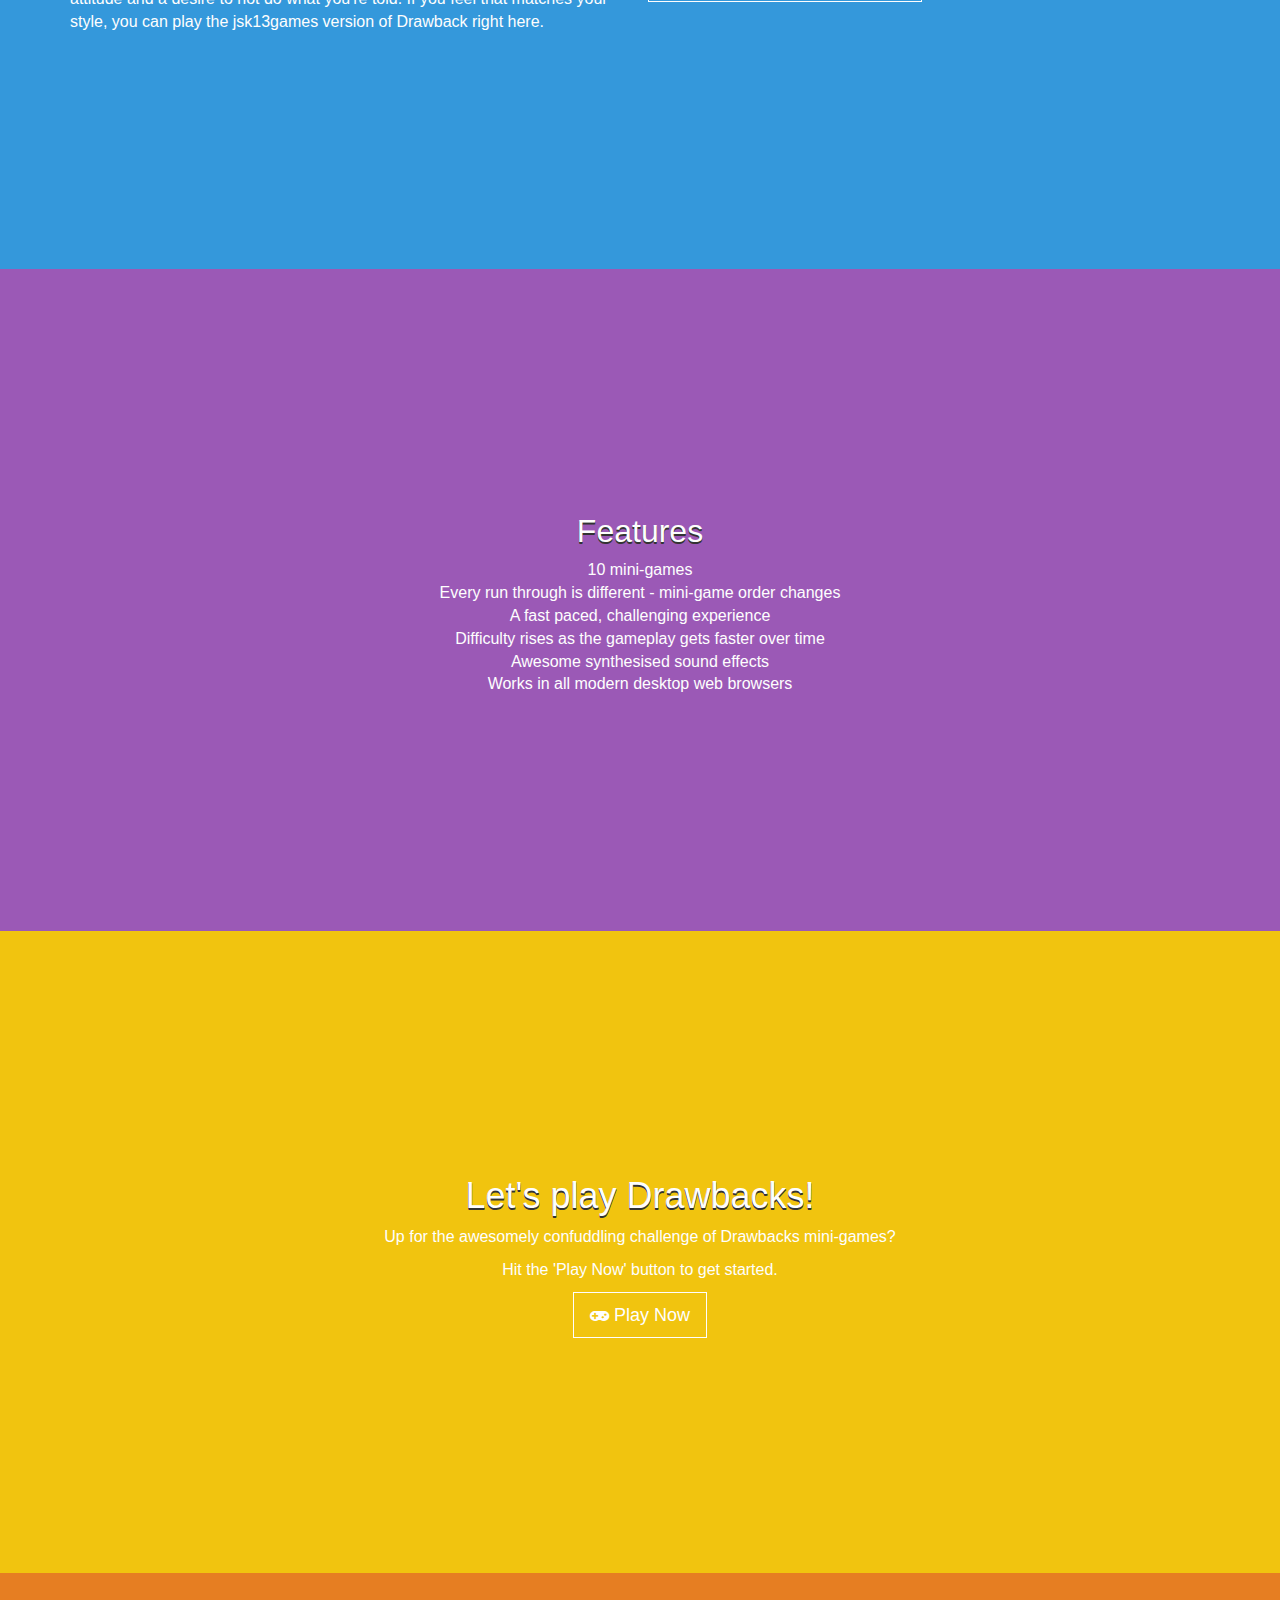
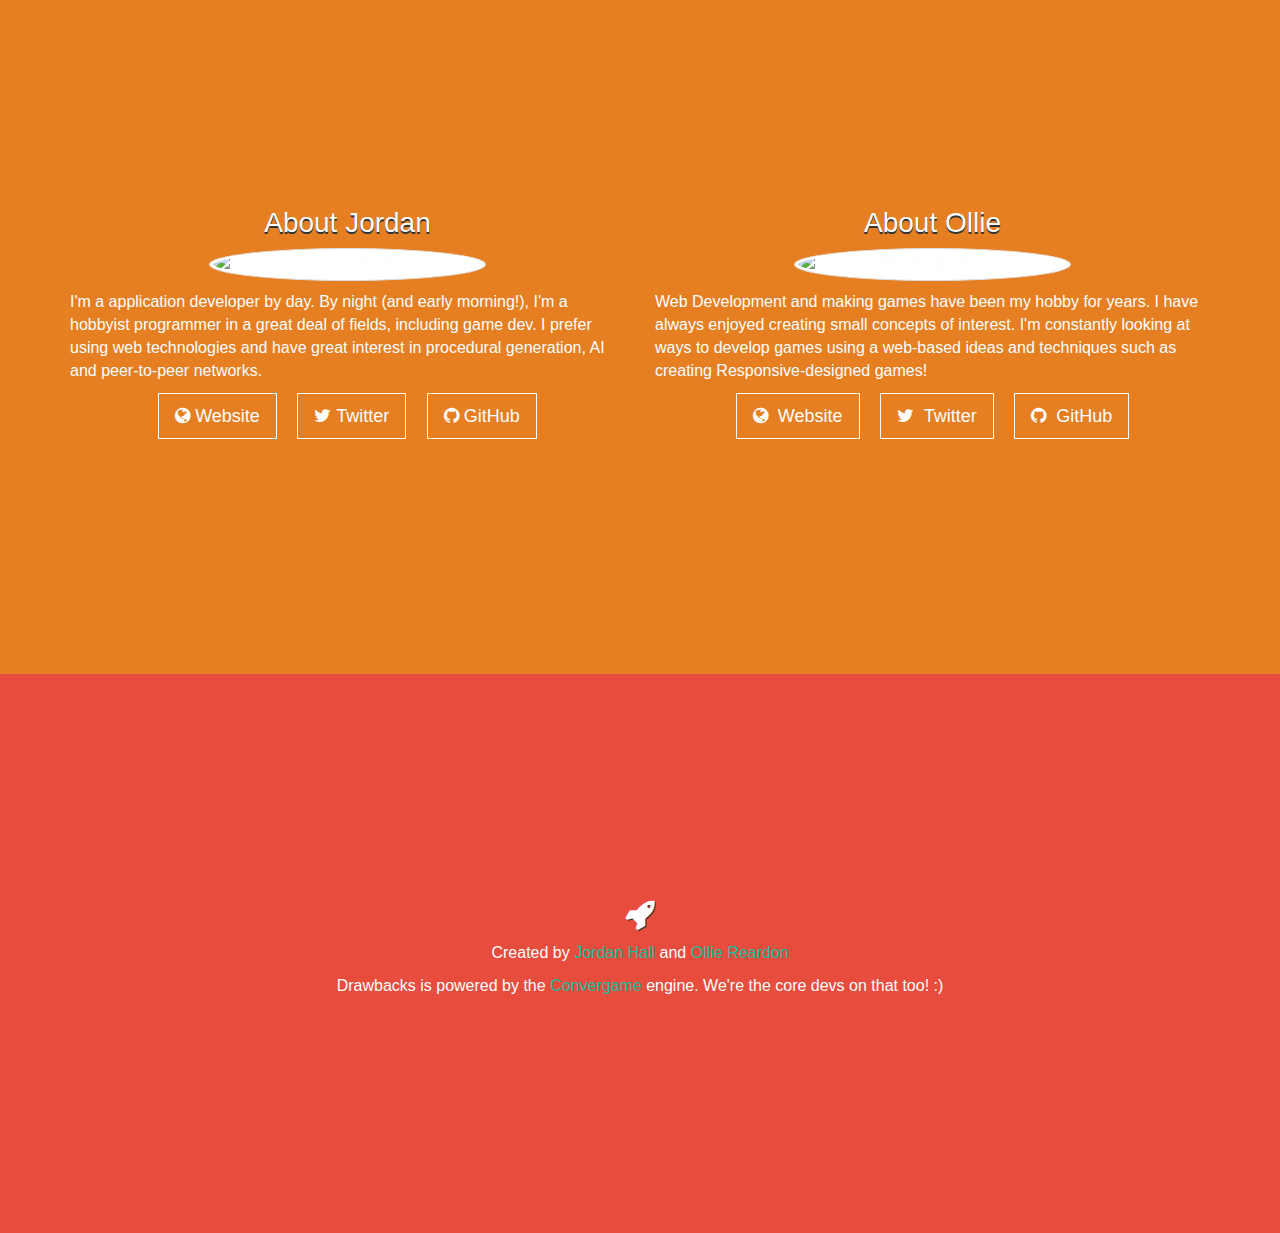
==== commit 29bcc056: "Spelling fixes" ====
--- a/index.html
+++ b/index.html
@@ -84,7 +84,7 @@
           <h2>What on earth is Drawbacks!?!</h2>
           <p>Drawbacks is a fast paced mini-game challenge in which all the instructions are reversed.</p>
           <p>Sound confusing? That's the point. Don't do what the game tells you. It's mostly lying.</p>
-          <p>Drawbacks requires some quick thinking, an rebellious non-comforming attitude and a desire to not do what you're told. If you feel that matches your style, you can play the jsk13games version of Drawback right here.</p>
+          <p>Drawbacks requires some quick thinking, an rebellious non-conforming attitude and a desire to not do what you're told. If you feel that matches your style, you can play the jsk13games version of Drawback right here.</p>
         </div>
         <div class="col sm-6">
           <h2>Why make this?</h2>
@@ -132,7 +132,7 @@
         <div class="col-sm-6">
           <h4 class="text-center">About Ollie</h4>
           <p class="text-center"><img src="http://i.imgur.com/qMhLYE9.jpg" class="img-thumbnail img-circle img-responsive img-profile" alt="Ollie Profile Picture"></p>
-          <p>Web Devlopment and making games have been my hobby for years. I have always enjoyed creating small concepts of interest. I'm constantly looking at ways to develop games using a web-based ideas and techniques such as creating Responsive-designed games!</p>
+          <p>Web Development and making games have been my hobby for years. I have always enjoyed creating small concepts of interest. I'm constantly looking at ways to develop games using a web-based ideas and techniques such as creating Responsive-designed games!</p>
           <p class="text-center">
             <a target="_blank" href="https://ojdon.github.io/" class="btn btn-default btn-outline btn-lg"><span class="fa fa-globe"></span>&nbsp; Website</a>
             <a target="_blank" href="https://twitter.com/ojdon" class="btn btn-default btn-outline btn-lg"><span class="fa fa-twitter"></span>&nbsp; Twitter</a>
